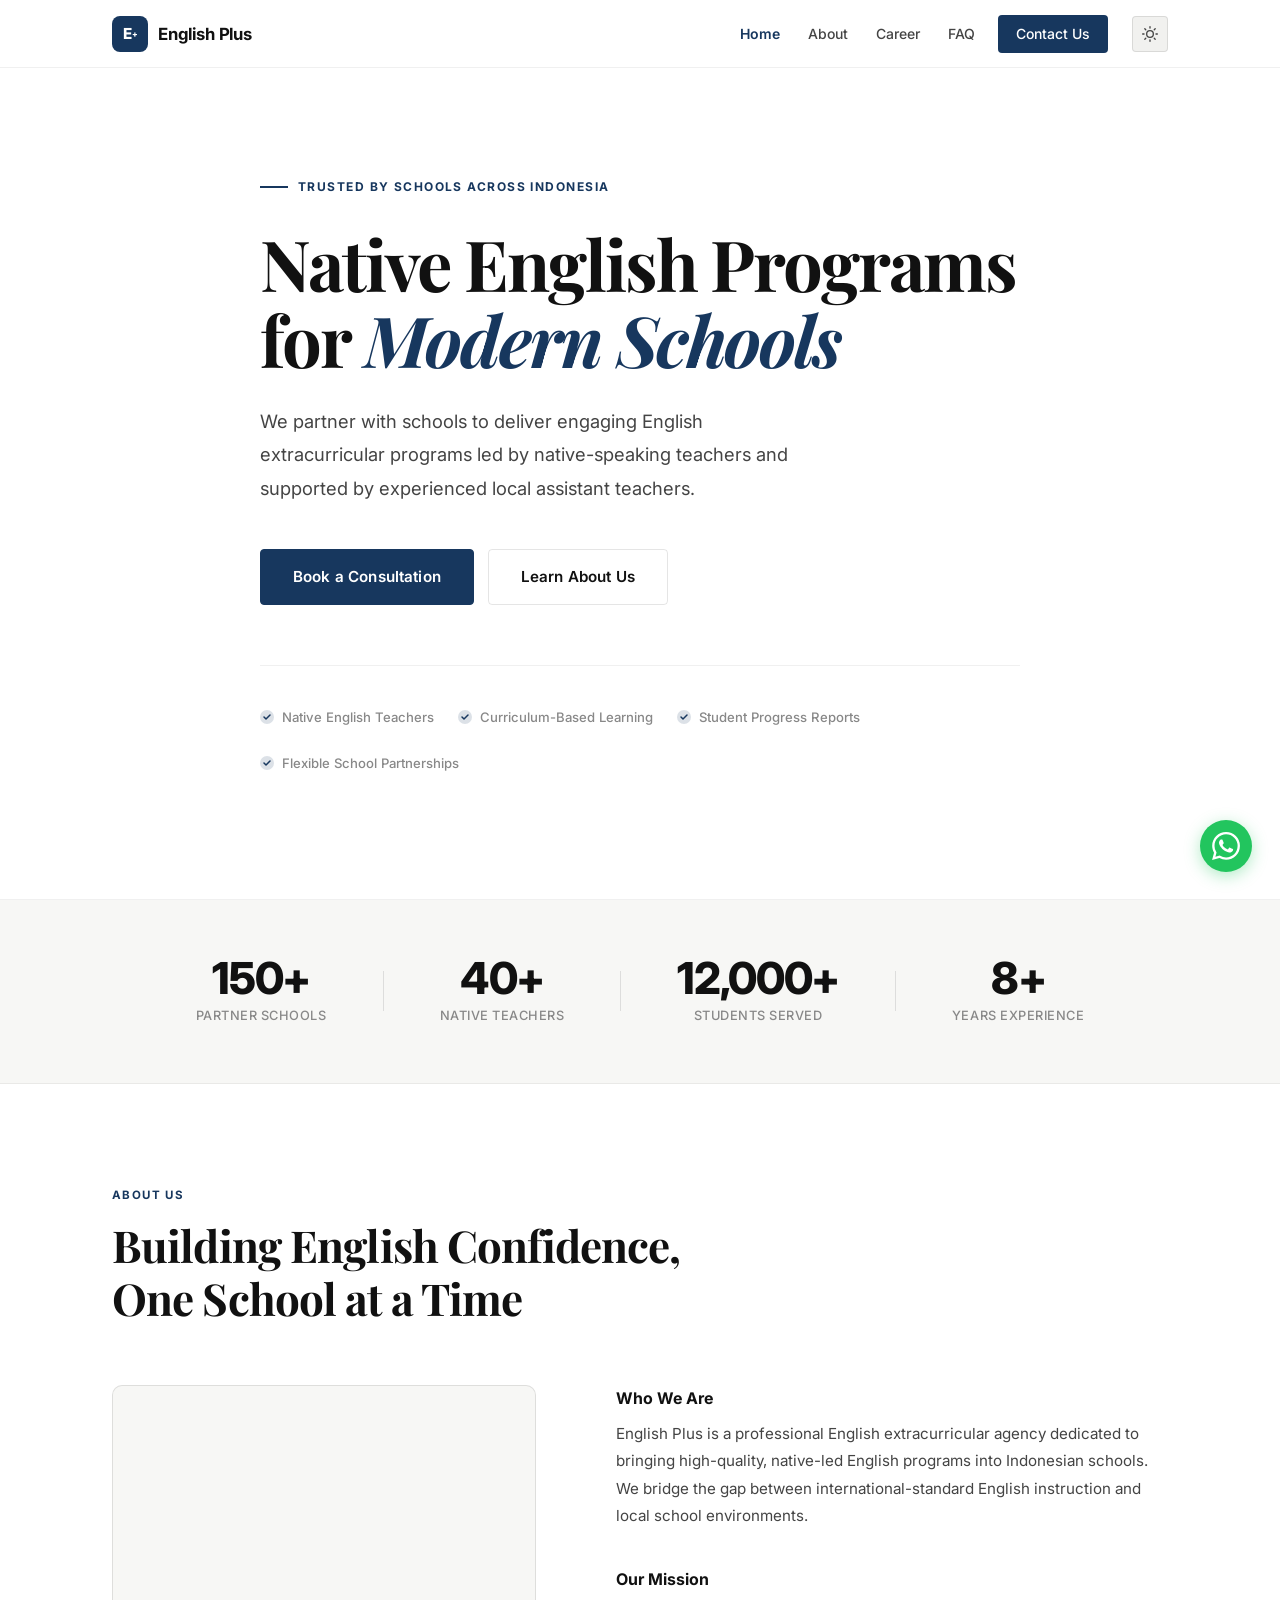
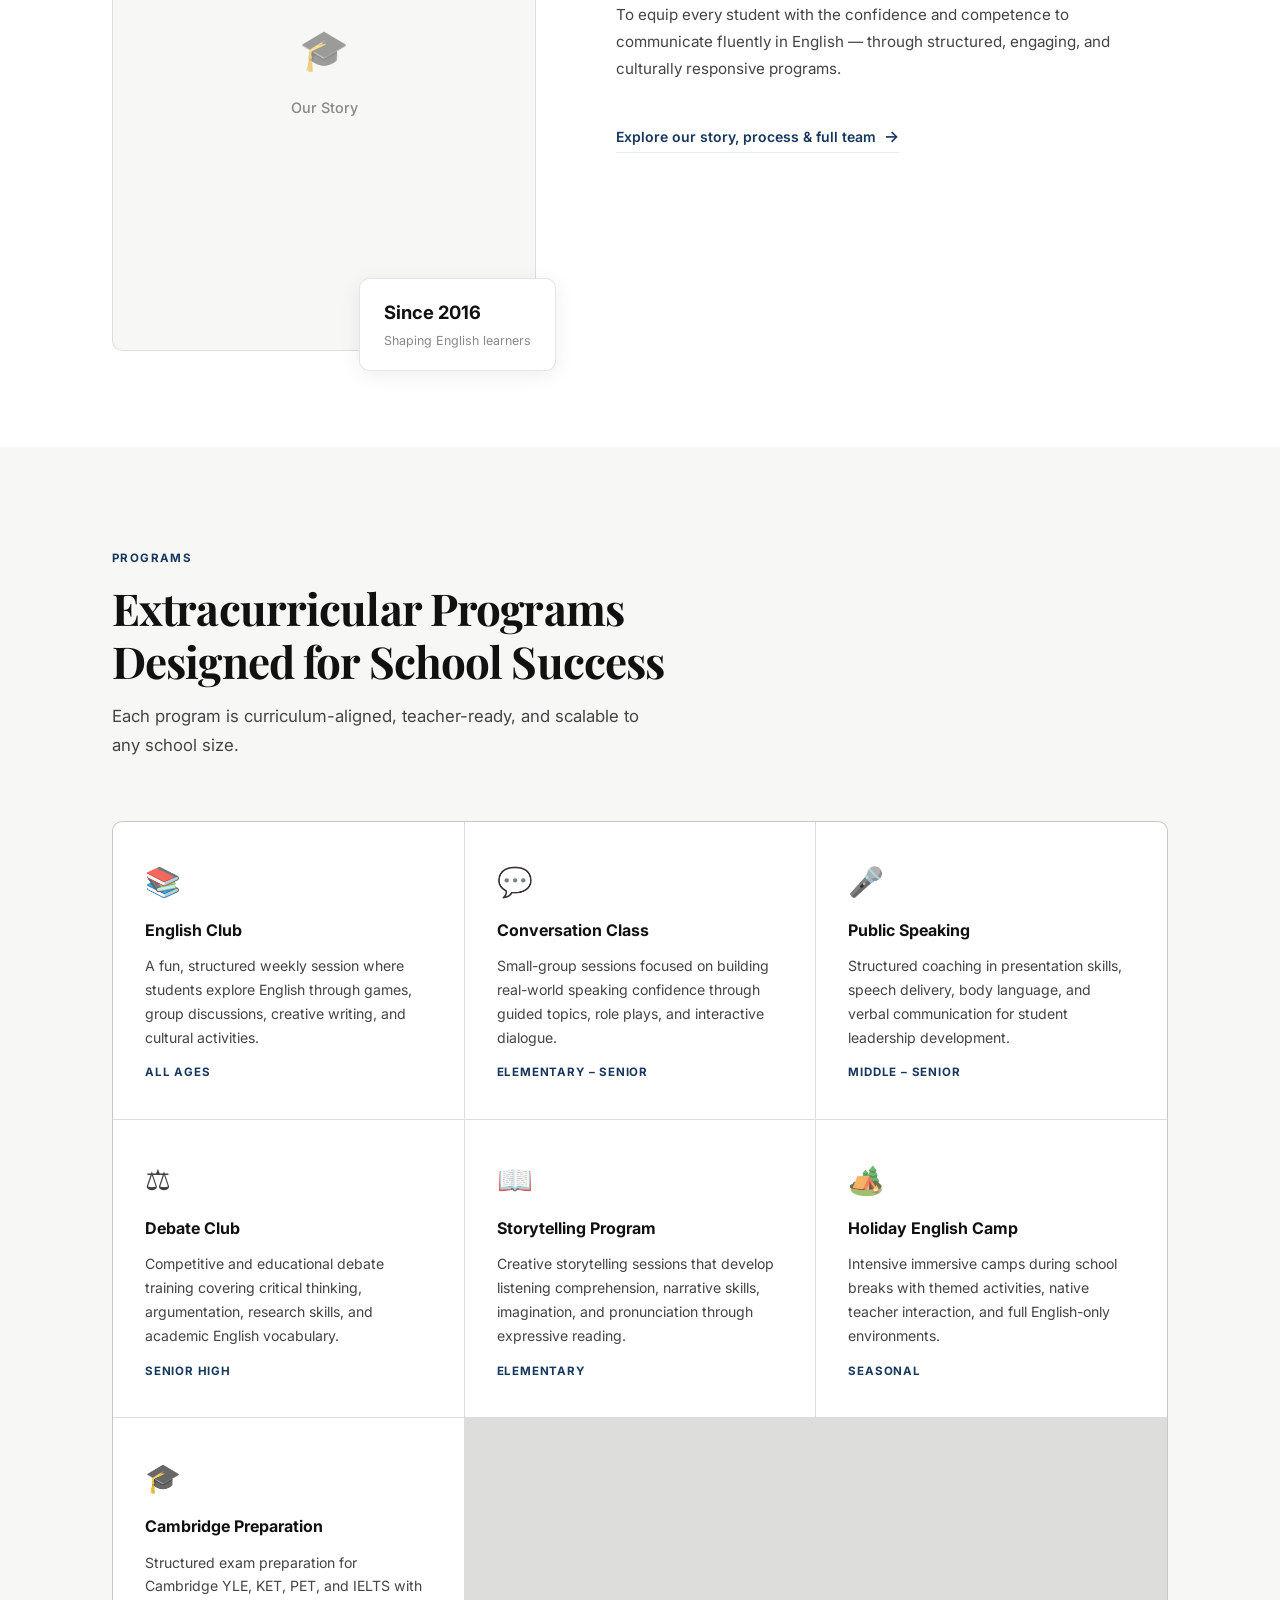
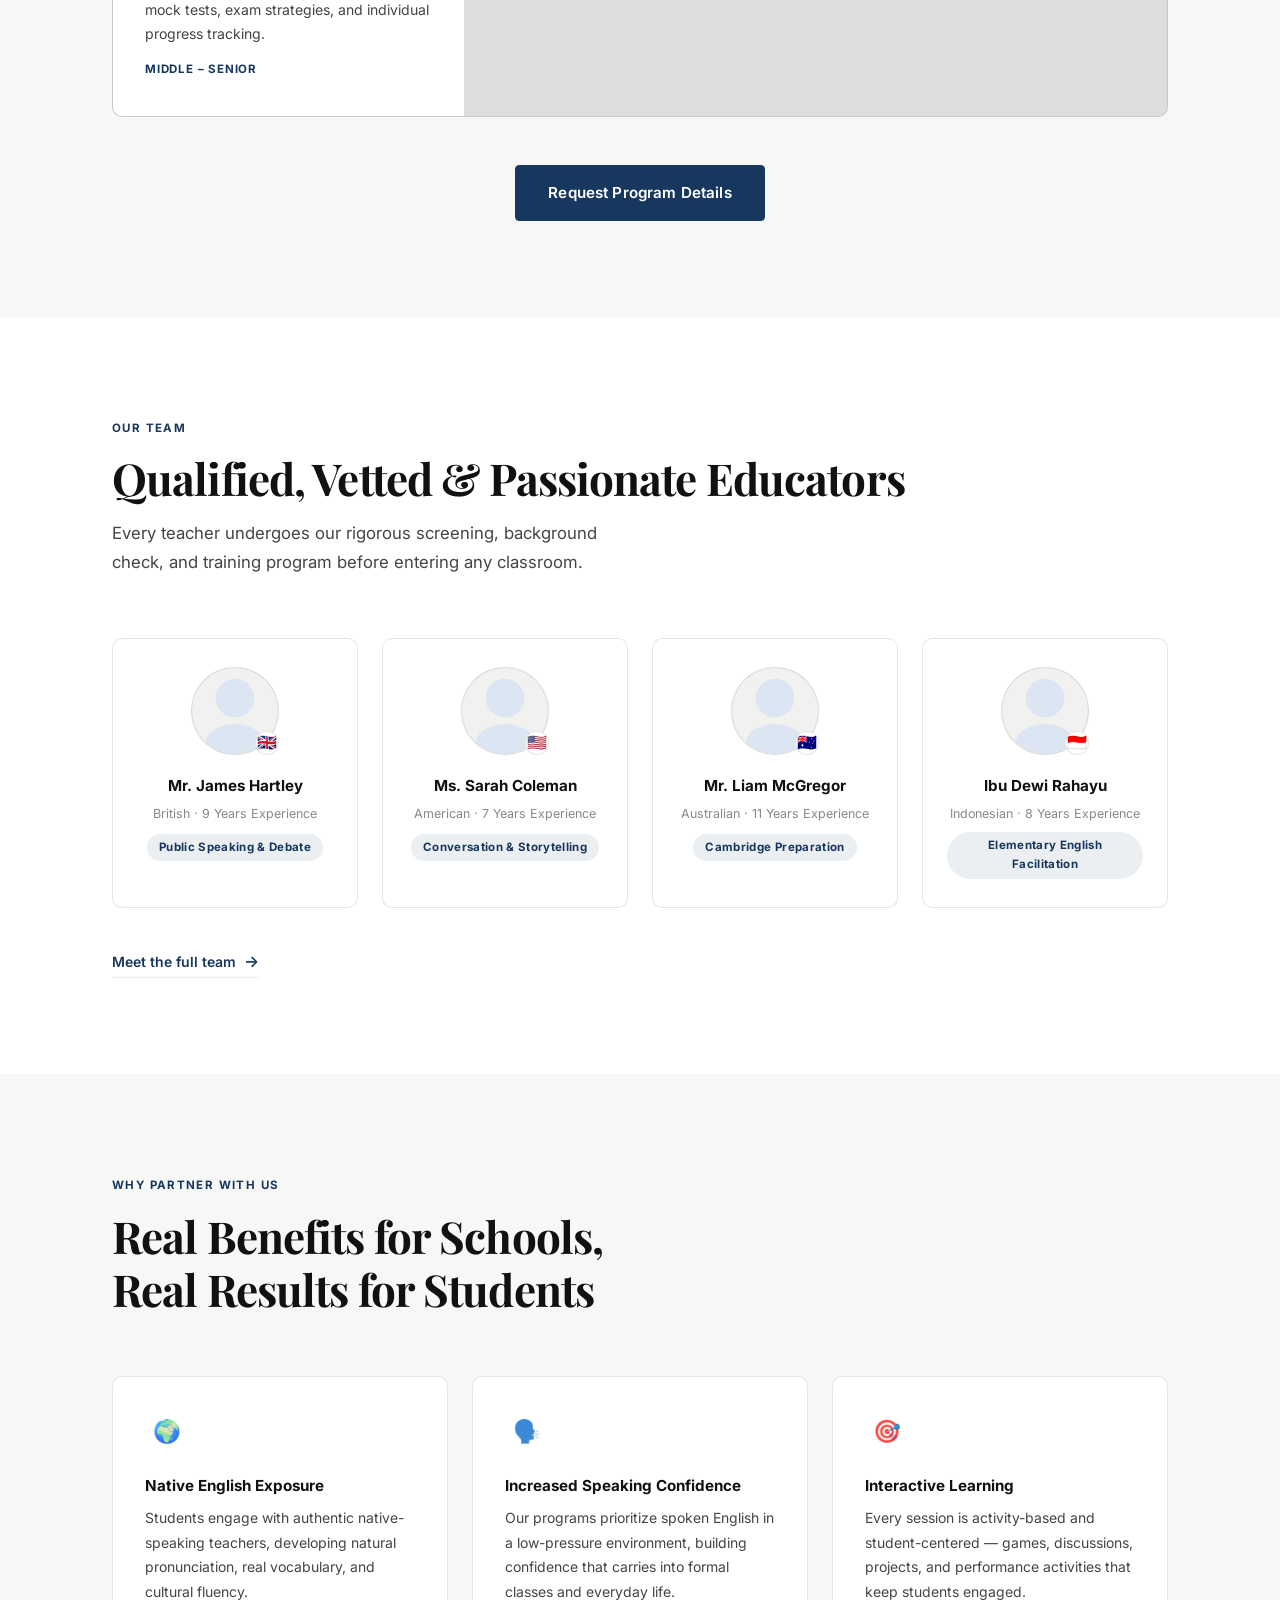
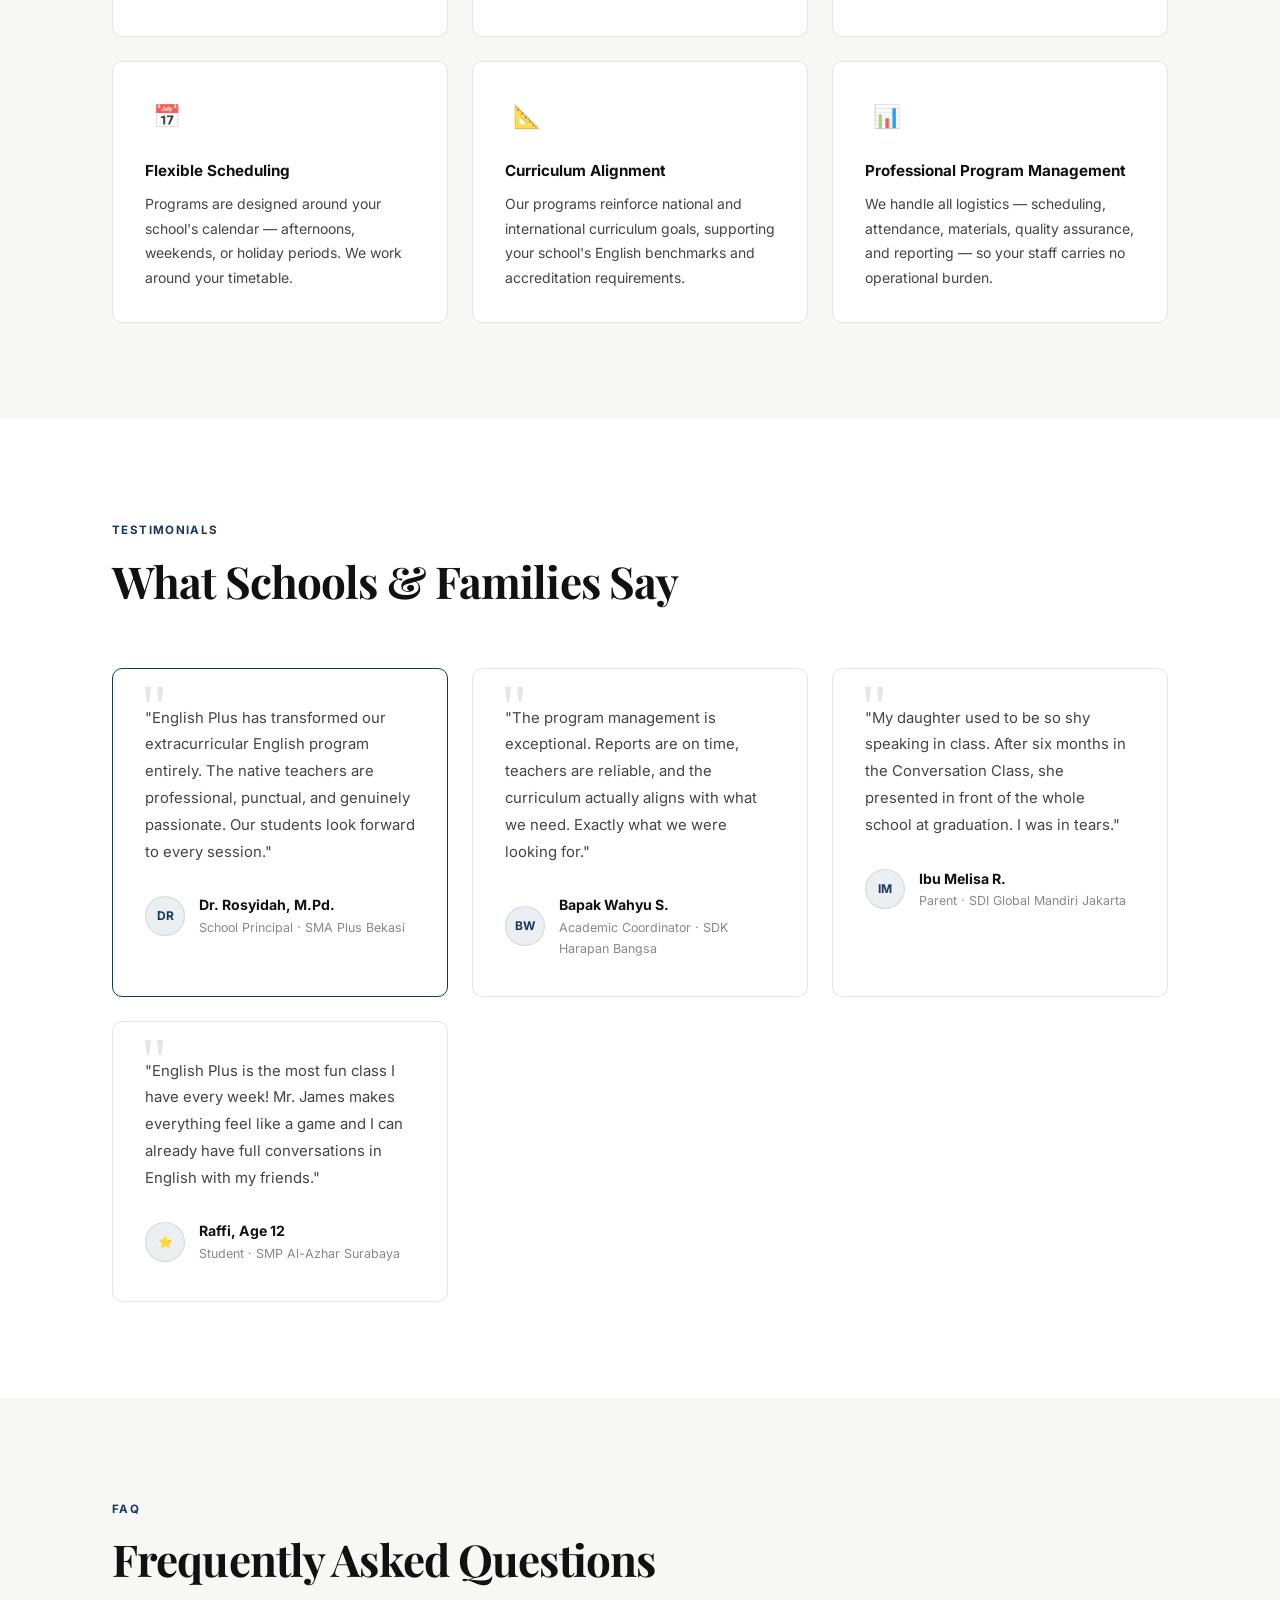
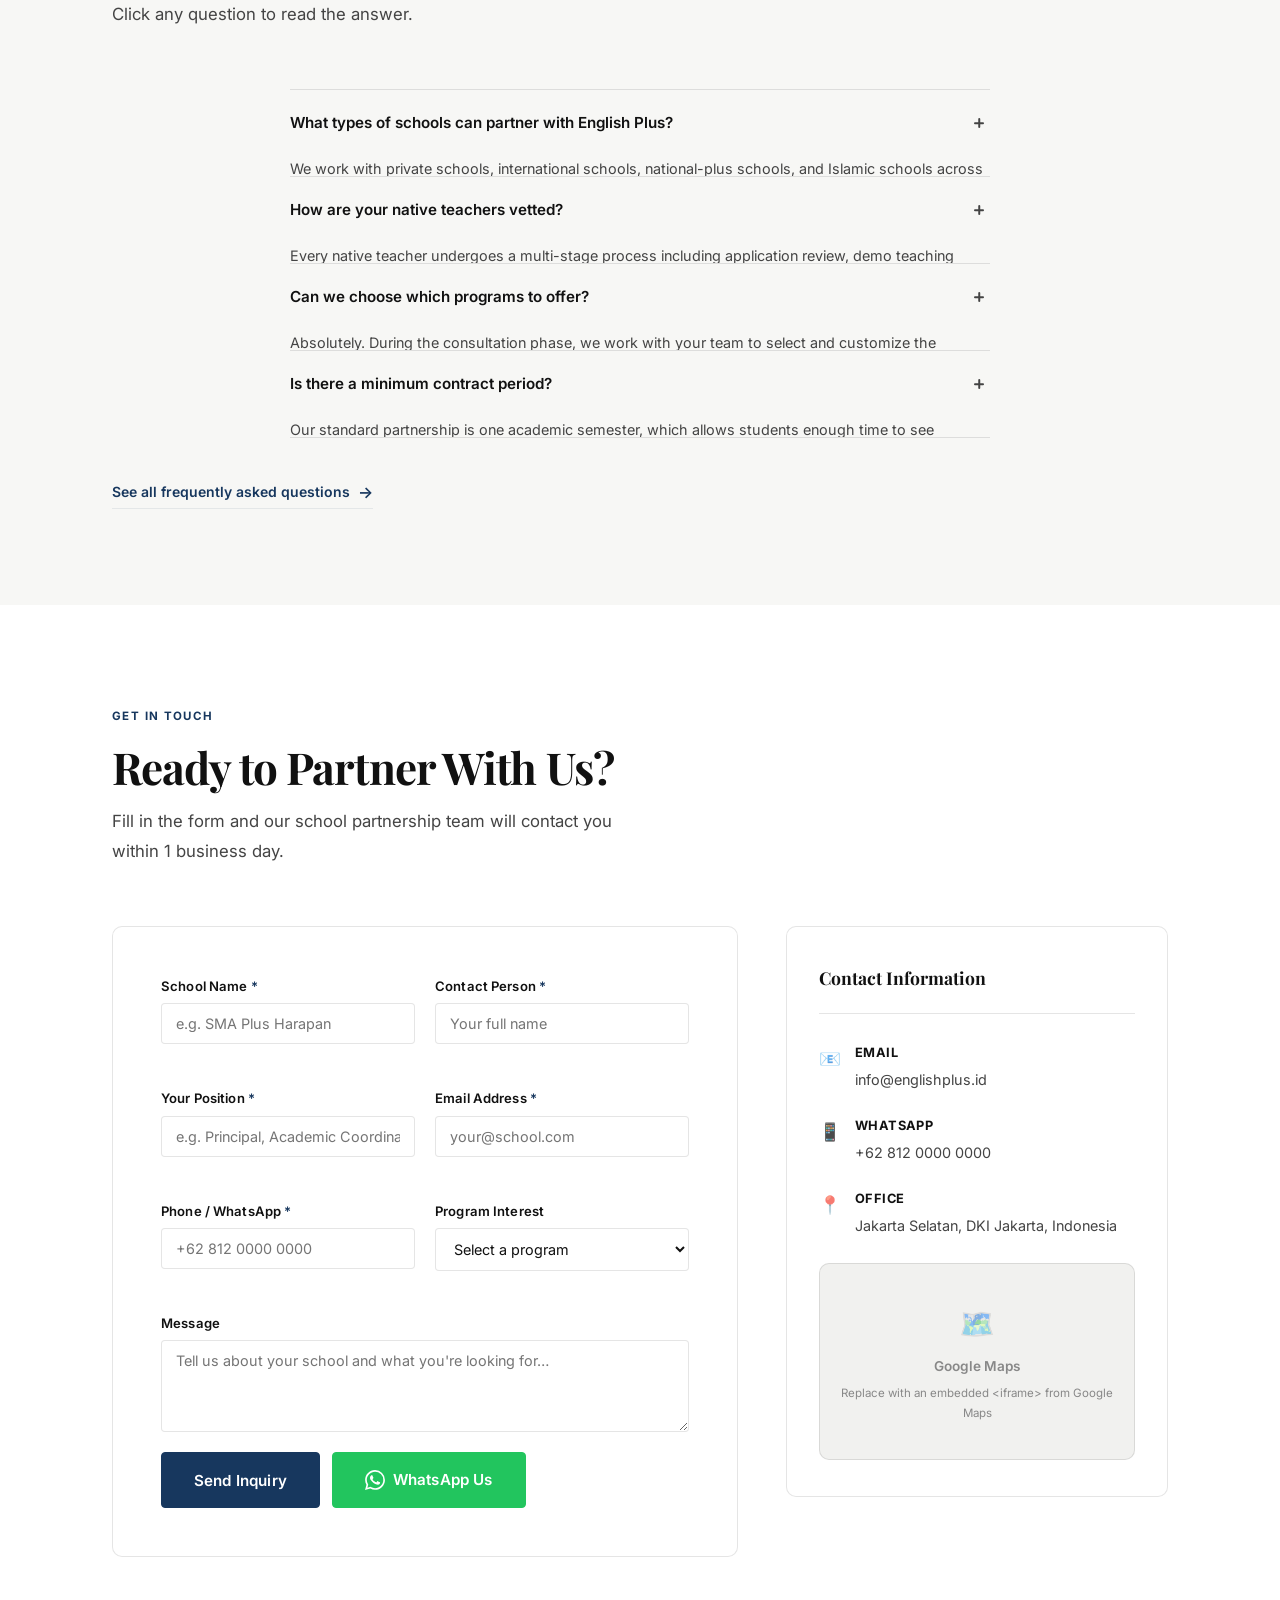
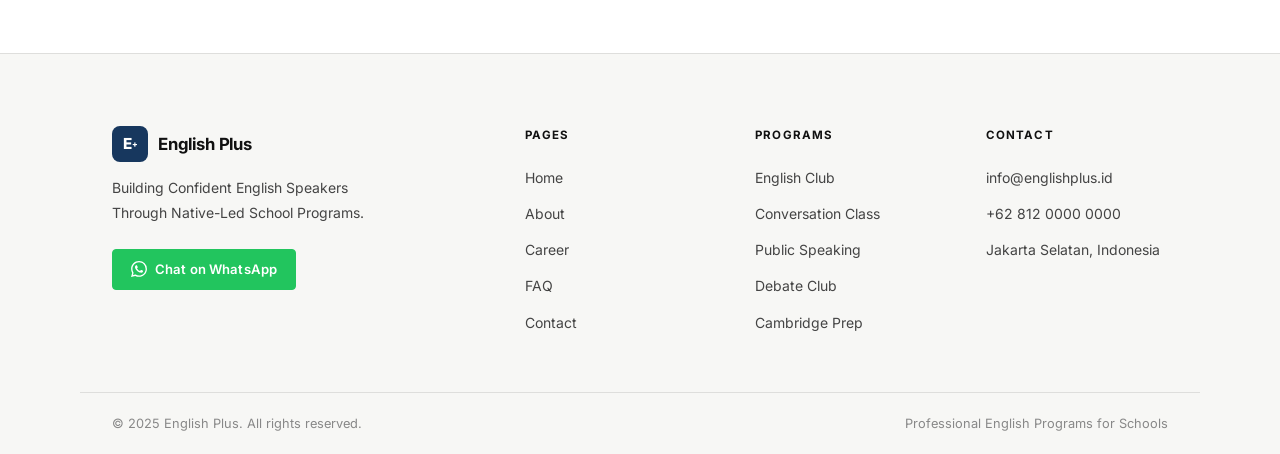
==== index.html @ 65476a62 "update website" ====
<!DOCTYPE html>
<html lang="en">
  <head>
    <meta charset="UTF-8" />
    <meta name="viewport" content="width=device-width, initial-scale=1.0, maximum-scale=1" />
    <title>English Plus — Native English Programs for Modern Schools</title>
    <meta name="description" content="English Plus partners with schools to deliver engaging English extracurricular programs led by native-speaking teachers." />
    <link rel="preconnect" href="https://fonts.googleapis.com">
    <link rel="preconnect" href="https://fonts.gstatic.com" crossorigin>
    <link href="https://fonts.googleapis.com/css2?family=Inter:ital,opsz,wght@0,14..32,300;0,14..32,400;0,14..32,500;0,14..32,600;0,14..32,700;0,14..32,800;1,14..32,400&family=Playfair+Display:wght@600;700&display=swap" rel="stylesheet">
    <link rel="stylesheet" href="style.css">
  </head>
  <body>

      <header class="navbar" id="navbar">
        <div class="container navbar__inner">
          <a href="index.html" class="navbar__logo">
            <span class="logo-icon">E<sup>+</sup></span>
            <span class="logo-text">English Plus</span>
          </a>

          <nav class="navbar__links" id="navLinks" aria-label="Main navigation">
            <a href="index.html" class="active-page">Home</a>
            <a href="about.html">About</a>
            <a href="career.html">Career</a>
            <a href="faq.html">FAQ</a>
            <a href="contact.html" class="nav-cta">Contact Us</a>
          </nav>
        <button class="theme-toggle" id="themeToggle" aria-label="Toggle dark mode">
          <svg id="iconSun" xmlns="http://www.w3.org/2000/svg" width="16" height="16" viewBox="0 0 24 24" fill="none" stroke="currentColor" stroke-width="2" stroke-linecap="round" stroke-linejoin="round" aria-hidden="true"><circle cx="12" cy="12" r="5"/><line x1="12" y1="1" x2="12" y2="3"/><line x1="12" y1="21" x2="12" y2="23"/><line x1="4.22" y1="4.22" x2="5.64" y2="5.64"/><line x1="18.36" y1="18.36" x2="19.78" y2="19.78"/><line x1="1" y1="12" x2="3" y2="12"/><line x1="21" y1="12" x2="23" y2="12"/><line x1="4.22" y1="19.78" x2="5.64" y2="18.36"/><line x1="18.36" y1="5.64" x2="19.78" y2="4.22"/></svg>
          <svg id="iconMoon" xmlns="http://www.w3.org/2000/svg" width="16" height="16" viewBox="0 0 24 24" fill="none" stroke="currentColor" stroke-width="2" stroke-linecap="round" stroke-linejoin="round" aria-hidden="true" style="display:none"><path d="M21 12.79A9 9 0 1 1 11.21 3 7 7 0 0 0 21 12.79z"/></svg>
        </button>
        <button class="navbar__hamburger" id="hamburger" aria-label="Toggle menu" aria-expanded="false">
          <span></span><span></span><span></span>
        </button>
      </div>
    </header>

    <main>

      <!-- HERO -->
      <section class="hero" id="home">
        <div class="container hero__content">
          <div class="hero__eyebrow reveal">Trusted by Schools Across Indonesia</div>
          <h1 class="hero__headline reveal">Native English Programs<br>for <em>Modern Schools</em></h1>
          <p class="hero__sub reveal">We partner with schools to deliver engaging English extracurricular programs led by native-speaking teachers and supported by experienced local assistant teachers.</p>
          <div class="hero__ctas reveal">
            <a href="contact.html" class="btn btn-primary btn-lg">Book a Consultation</a>
            <a href="about.html" class="btn btn-outline btn-lg">Learn About Us</a>
          </div>
          <div class="hero__trust reveal">
            <div class="trust-item">
              <svg width="14" height="14" viewBox="0 0 14 14" fill="none" aria-hidden="true"><circle cx="7" cy="7" r="7" fill="currentColor" opacity=".15"/><path d="M4 7l2 2 4-4" stroke="currentColor" stroke-width="1.5" stroke-linecap="round" stroke-linejoin="round"/></svg>
              <span>Native English Teachers</span>
            </div>
            <div class="trust-item">
              <svg width="14" height="14" viewBox="0 0 14 14" fill="none" aria-hidden="true"><circle cx="7" cy="7" r="7" fill="currentColor" opacity=".15"/><path d="M4 7l2 2 4-4" stroke="currentColor" stroke-width="1.5" stroke-linecap="round" stroke-linejoin="round"/></svg>
              <span>Curriculum-Based Learning</span>
            </div>
            <div class="trust-item">
              <svg width="14" height="14" viewBox="0 0 14 14" fill="none" aria-hidden="true"><circle cx="7" cy="7" r="7" fill="currentColor" opacity=".15"/><path d="M4 7l2 2 4-4" stroke="currentColor" stroke-width="1.5" stroke-linecap="round" stroke-linejoin="round"/></svg>
              <span>Student Progress Reports</span>
            </div>
            <div class="trust-item">
              <svg width="14" height="14" viewBox="0 0 14 14" fill="none" aria-hidden="true"><circle cx="7" cy="7" r="7" fill="currentColor" opacity=".15"/><path d="M4 7l2 2 4-4" stroke="currentColor" stroke-width="1.5" stroke-linecap="round" stroke-linejoin="round"/></svg>
              <span>Flexible School Partnerships</span>
            </div>
          </div>
        </div>
      </section>

      <!-- STATS -->
      <section class="stats-strip" aria-label="Key statistics">
        <div class="container stats-strip__inner">
          <div class="stat-item reveal"><strong>150+</strong><span>Partner Schools</span></div>
          <div class="stat-divider" aria-hidden="true"></div>
          <div class="stat-item reveal"><strong>40+</strong><span>Native Teachers</span></div>
          <div class="stat-divider" aria-hidden="true"></div>
          <div class="stat-item reveal"><strong>12,000+</strong><span>Students Served</span></div>
          <div class="stat-divider" aria-hidden="true"></div>
          <div class="stat-item reveal"><strong>8+</strong><span>Years Experience</span></div>
        </div>
      </section>

      <!-- ABOUT US — Preview -->
      <section class="section about" id="about">
        <div class="container">
          <div class="section-header reveal">
            <div class="section-tag">About Us</div>
            <h2>Building English Confidence,<br>One School at a Time</h2>
          </div>
          <div class="about__grid">
            <div class="about__visual reveal">
              <div class="about-img-card">
                <div class="about-img-placeholder">
                  <div class="img-icon">🎓</div>
                  <span>Our Story</span>
                </div>
                <div class="about-accent-card">
                  <strong>Since 2016</strong>
                  <span>Shaping English learners</span>
                </div>
              </div>
            </div>
            <div class="about__text">
              <div class="about-block reveal">
                <h3>Who We Are</h3>
                <p>English Plus is a professional English extracurricular agency dedicated to bringing high-quality, native-led English programs into Indonesian schools. We bridge the gap between international-standard English instruction and local school environments.</p>
              </div>
              <div class="about-block reveal">
                <h3>Our Mission</h3>
                <p>To equip every student with the confidence and competence to communicate fluently in English — through structured, engaging, and culturally responsive programs.</p>
              </div>
              <div class="section-more reveal">
                <a href="about.html" class="section-link">Explore our story, process &amp; full team <span aria-hidden="true">→</span></a>
              </div>
            </div>
          </div>
        </div>
      </section>

      <!-- PROGRAMS -->
      <section class="section programs bg-subtle" id="programs">
        <div class="container">
          <div class="section-header reveal">
            <div class="section-tag">Programs</div>
            <h2>Extracurricular Programs<br>Designed for School Success</h2>
            <p>Each program is curriculum-aligned, teacher-ready, and scalable to any school size.</p>
          </div>
          <div class="programs__grid">
            <div class="program-card reveal">
              <div class="program-card__icon" aria-hidden="true">📚</div>
              <h3>English Club</h3>
              <p>A fun, structured weekly session where students explore English through games, group discussions, creative writing, and cultural activities.</p>
              <div class="program-card__tag">All Ages</div>
            </div>
            <div class="program-card reveal">
              <div class="program-card__icon" aria-hidden="true">💬</div>
              <h3>Conversation Class</h3>
              <p>Small-group sessions focused on building real-world speaking confidence through guided topics, role plays, and interactive dialogue.</p>
              <div class="program-card__tag">Elementary – Senior</div>
            </div>
            <div class="program-card reveal">
              <div class="program-card__icon" aria-hidden="true">🎤</div>
              <h3>Public Speaking</h3>
              <p>Structured coaching in presentation skills, speech delivery, body language, and verbal communication for student leadership development.</p>
              <div class="program-card__tag">Middle – Senior</div>
            </div>
            <div class="program-card reveal">
              <div class="program-card__icon" aria-hidden="true">⚖️</div>
              <h3>Debate Club</h3>
              <p>Competitive and educational debate training covering critical thinking, argumentation, research skills, and academic English vocabulary.</p>
              <div class="program-card__tag">Senior High</div>
            </div>
            <div class="program-card reveal">
              <div class="program-card__icon" aria-hidden="true">📖</div>
              <h3>Storytelling Program</h3>
              <p>Creative storytelling sessions that develop listening comprehension, narrative skills, imagination, and pronunciation through expressive reading.</p>
              <div class="program-card__tag">Elementary</div>
            </div>
            <div class="program-card reveal">
              <div class="program-card__icon" aria-hidden="true">🏕️</div>
              <h3>Holiday English Camp</h3>
              <p>Intensive immersive camps during school breaks with themed activities, native teacher interaction, and full English-only environments.</p>
              <div class="program-card__tag">Seasonal</div>
            </div>
            <div class="program-card reveal">
              <div class="program-card__icon" aria-hidden="true">🎓</div>
              <h3>Cambridge Preparation</h3>
              <p>Structured exam preparation for Cambridge YLE, KET, PET, and IELTS with mock tests, exam strategies, and individual progress tracking.</p>
              <div class="program-card__tag">Middle – Senior</div>
            </div>
          </div>
          <div class="programs__cta reveal">
            <a href="contact.html" class="btn btn-primary btn-lg">Request Program Details</a>
          </div>
        </div>
      </section>

      <!-- OUR TEAM — Preview -->
      <section class="section teachers" id="teachers">
        <div class="container">
          <div class="section-header reveal">
            <div class="section-tag">Our Team</div>
            <h2>Qualified, Vetted &amp; Passionate Educators</h2>
            <p>Every teacher undergoes our rigorous screening, background check, and training program before entering any classroom.</p>
          </div>
          <div class="teachers__grid">
            <div class="teacher-card reveal">
              <div class="teacher-photo">
                <div class="teacher-photo-placeholder">
                  <svg viewBox="0 0 80 80" fill="none" xmlns="http://www.w3.org/2000/svg" aria-hidden="true"><circle cx="40" cy="28" r="18" fill="#dce6f2"/><ellipse cx="40" cy="72" rx="28" ry="20" fill="#dce6f2"/></svg>
                </div>
                <div class="teacher-flag" aria-label="British">🇬🇧</div>
              </div>
              <div class="teacher-info">
                <h4>Mr. James Hartley</h4>
                <span class="teacher-nationality">British &middot; 9 Years Experience</span>
                <span class="teacher-spec">Public Speaking &amp; Debate</span>
              </div>
            </div>
            <div class="teacher-card reveal">
              <div class="teacher-photo">
                <div class="teacher-photo-placeholder">
                  <svg viewBox="0 0 80 80" fill="none" xmlns="http://www.w3.org/2000/svg" aria-hidden="true"><circle cx="40" cy="28" r="18" fill="#dce6f2"/><ellipse cx="40" cy="72" rx="28" ry="20" fill="#dce6f2"/></svg>
                </div>
                <div class="teacher-flag" aria-label="American">🇺🇸</div>
              </div>
              <div class="teacher-info">
                <h4>Ms. Sarah Coleman</h4>
                <span class="teacher-nationality">American &middot; 7 Years Experience</span>
                <span class="teacher-spec">Conversation &amp; Storytelling</span>
              </div>
            </div>
            <div class="teacher-card reveal">
              <div class="teacher-photo">
                <div class="teacher-photo-placeholder">
                  <svg viewBox="0 0 80 80" fill="none" xmlns="http://www.w3.org/2000/svg" aria-hidden="true"><circle cx="40" cy="28" r="18" fill="#dce6f2"/><ellipse cx="40" cy="72" rx="28" ry="20" fill="#dce6f2"/></svg>
                </div>
                <div class="teacher-flag" aria-label="Australian">🇦🇺</div>
              </div>
              <div class="teacher-info">
                <h4>Mr. Liam McGregor</h4>
                <span class="teacher-nationality">Australian &middot; 11 Years Experience</span>
                <span class="teacher-spec">Cambridge Preparation</span>
              </div>
            </div>
            <div class="teacher-card reveal">
              <div class="teacher-photo">
                <div class="teacher-photo-placeholder local">
                  <svg viewBox="0 0 80 80" fill="none" xmlns="http://www.w3.org/2000/svg" aria-hidden="true"><circle cx="40" cy="28" r="18" fill="#dce6f2"/><ellipse cx="40" cy="72" rx="28" ry="20" fill="#dce6f2"/></svg>
                </div>
                <div class="teacher-flag" aria-label="Indonesian">🇮🇩</div>
              </div>
              <div class="teacher-info">
                <h4>Ibu Dewi Rahayu</h4>
                <span class="teacher-nationality">Indonesian &middot; 8 Years Experience</span>
                <span class="teacher-spec">Elementary English Facilitation</span>
              </div>
            </div>
          </div>
          <div class="section-more reveal">
            <a href="about.html#teachers" class="section-link">Meet the full team <span aria-hidden="true">→</span></a>
          </div>
        </div>
      </section>

      <!-- WHY PARTNER WITH US -->
      <section class="section benefits bg-subtle" id="benefits">
        <div class="container">
          <div class="section-header reveal">
            <div class="section-tag">Why Partner With Us</div>
            <h2>Real Benefits for Schools,<br>Real Results for Students</h2>
          </div>
          <div class="benefits__grid">
            <div class="benefit-card reveal">
              <div class="benefit-card__icon" aria-hidden="true">🌍</div>
              <h3>Native English Exposure</h3>
              <p>Students engage with authentic native-speaking teachers, developing natural pronunciation, real vocabulary, and cultural fluency.</p>
            </div>
            <div class="benefit-card reveal">
              <div class="benefit-card__icon" aria-hidden="true">🗣️</div>
              <h3>Increased Speaking Confidence</h3>
              <p>Our programs prioritize spoken English in a low-pressure environment, building confidence that carries into formal classes and everyday life.</p>
            </div>
            <div class="benefit-card reveal">
              <div class="benefit-card__icon" aria-hidden="true">🎯</div>
              <h3>Interactive Learning</h3>
              <p>Every session is activity-based and student-centered — games, discussions, projects, and performance activities that keep students engaged.</p>
            </div>
            <div class="benefit-card reveal">
              <div class="benefit-card__icon" aria-hidden="true">📅</div>
              <h3>Flexible Scheduling</h3>
              <p>Programs are designed around your school's calendar — afternoons, weekends, or holiday periods. We work around your timetable.</p>
            </div>
            <div class="benefit-card reveal">
              <div class="benefit-card__icon" aria-hidden="true">📐</div>
              <h3>Curriculum Alignment</h3>
              <p>Our programs reinforce national and international curriculum goals, supporting your school's English benchmarks and accreditation requirements.</p>
            </div>
            <div class="benefit-card reveal">
              <div class="benefit-card__icon" aria-hidden="true">📊</div>
              <h3>Professional Program Management</h3>
              <p>We handle all logistics — scheduling, attendance, materials, quality assurance, and reporting — so your staff carries no operational burden.</p>
            </div>
          </div>
        </div>
      </section>

      <!-- TESTIMONIALS -->
      <section class="section testimonials" id="testimonials">
        <div class="container">
          <div class="section-header reveal">
            <div class="section-tag">Testimonials</div>
            <h2>What Schools &amp; Families Say</h2>
          </div>
          <div class="testimonials__grid">
            <div class="testimonial-card reveal featured">
              <div class="quote-mark" aria-hidden="true">"</div>
              <p>"English Plus has transformed our extracurricular English program entirely. The native teachers are professional, punctual, and genuinely passionate. Our students look forward to every session."</p>
              <div class="testimonial-author">
                <div class="author-avatar" aria-hidden="true">DR</div>
                <div>
                  <strong>Dr. Rosyidah, M.Pd.</strong>
                  <span>School Principal &middot; SMA Plus Bekasi</span>
                </div>
              </div>
            </div>
            <div class="testimonial-card reveal">
              <div class="quote-mark" aria-hidden="true">"</div>
              <p>"The program management is exceptional. Reports are on time, teachers are reliable, and the curriculum actually aligns with what we need. Exactly what we were looking for."</p>
              <div class="testimonial-author">
                <div class="author-avatar" aria-hidden="true">BW</div>
                <div>
                  <strong>Bapak Wahyu S.</strong>
                  <span>Academic Coordinator &middot; SDK Harapan Bangsa</span>
                </div>
              </div>
            </div>
            <div class="testimonial-card reveal">
              <div class="quote-mark" aria-hidden="true">"</div>
              <p>"My daughter used to be so shy speaking in class. After six months in the Conversation Class, she presented in front of the whole school at graduation. I was in tears."</p>
              <div class="testimonial-author">
                <div class="author-avatar" aria-hidden="true">IM</div>
                <div>
                  <strong>Ibu Melisa R.</strong>
                  <span>Parent &middot; SDI Global Mandiri Jakarta</span>
                </div>
              </div>
            </div>
            <div class="testimonial-card reveal">
              <div class="quote-mark" aria-hidden="true">"</div>
              <p>"English Plus is the most fun class I have every week! Mr. James makes everything feel like a game and I can already have full conversations in English with my friends."</p>
              <div class="testimonial-author">
                <div class="author-avatar" aria-hidden="true">⭐</div>
                <div>
                  <strong>Raffi, Age 12</strong>
                  <span>Student &middot; SMP Al-Azhar Surabaya</span>
                </div>
              </div>
            </div>
          </div>
        </div>
      </section>

      <!-- FAQ PREVIEW -->
      <section class="section faq bg-subtle" id="faq">
        <div class="container">
          <div class="section-header reveal">
            <div class="section-tag">FAQ</div>
            <h2>Frequently Asked Questions</h2>
            <p>Click any question to read the answer.</p>
          </div>
          <div class="faq__list reveal">
            <div class="faq-item">
              <button class="faq-question" aria-expanded="false">
                <span>What types of schools can partner with English Plus?</span>
                <div class="faq-icon" aria-hidden="true"></div>
              </button>
              <div class="faq-answer" role="region">
                <p>We work with private schools, international schools, national-plus schools, and Islamic schools across Indonesia. Our programs are adaptable to any school structure and student demographic, from SD through SMA.</p>
              </div>
            </div>
            <div class="faq-item">
              <button class="faq-question" aria-expanded="false">
                <span>How are your native teachers vetted?</span>
                <div class="faq-icon" aria-hidden="true"></div>
              </button>
              <div class="faq-answer" role="region">
                <p>Every native teacher undergoes a multi-stage process including application review, demo teaching evaluation, background checks, visa and permit verification, and a comprehensive onboarding training. We also conduct ongoing classroom observations.</p>
              </div>
            </div>
            <div class="faq-item">
              <button class="faq-question" aria-expanded="false">
                <span>Can we choose which programs to offer?</span>
                <div class="faq-icon" aria-hidden="true"></div>
              </button>
              <div class="faq-answer" role="region">
                <p>Absolutely. During the consultation phase, we work with your team to select and customize the programs that best fit your school's vision, student age groups, and available time slots. There's no one-size-fits-all package.</p>
              </div>
            </div>
            <div class="faq-item">
              <button class="faq-question" aria-expanded="false">
                <span>Is there a minimum contract period?</span>
                <div class="faq-icon" aria-hidden="true"></div>
              </button>
              <div class="faq-answer" role="region">
                <p>Our standard partnership is one academic semester, which allows students enough time to see meaningful progress. We also offer full-year and multi-year partnership arrangements with enhanced reporting and program development benefits.</p>
              </div>
            </div>
          </div>
          <div class="section-more reveal">
            <a href="faq.html" class="section-link">See all frequently asked questions <span aria-hidden="true">→</span></a>
          </div>
        </div>
      </section>

      <!-- CTA / CONTACT -->
      <section class="section contact" id="contact">
        <div class="container">
          <div class="section-header reveal">
            <div class="section-tag">Get in Touch</div>
            <h2>Ready to Partner With Us?</h2>
            <p>Fill in the form and our school partnership team will contact you within 1 business day.</p>
          </div>
          <div class="contact__layout">
            <div class="contact__form-wrap reveal">
              <form id="contactForm" novalidate>
                <div class="form-row">
                  <div class="form-group">
                    <label for="schoolName">School Name <span class="required">*</span></label>
                    <input type="text" id="schoolName" name="schoolName" placeholder="e.g. SMA Plus Harapan" required />
                    <span class="field-error" aria-live="polite"></span>
                  </div>
                  <div class="form-group">
                    <label for="contactPerson">Contact Person <span class="required">*</span></label>
                    <input type="text" id="contactPerson" name="contactPerson" placeholder="Your full name" required />
                    <span class="field-error" aria-live="polite"></span>
                  </div>
                </div>
                <div class="form-row">
                  <div class="form-group">
                    <label for="position">Your Position <span class="required">*</span></label>
                    <input type="text" id="position" name="position" placeholder="e.g. Principal, Academic Coordinator" required />
                    <span class="field-error" aria-live="polite"></span>
                  </div>
                  <div class="form-group">
                    <label for="contactEmail">Email Address <span class="required">*</span></label>
                    <input type="email" id="contactEmail" name="contactEmail" placeholder="your@school.com" required />
                    <span class="field-error" aria-live="polite"></span>
                  </div>
                </div>
                <div class="form-row">
                  <div class="form-group">
                    <label for="phone">Phone / WhatsApp <span class="required">*</span></label>
                    <input type="tel" id="phone" name="phone" placeholder="+62 812 0000 0000" required />
                    <span class="field-error" aria-live="polite"></span>
                  </div>
                  <div class="form-group">
                    <label for="programInterest">Program Interest</label>
                    <select id="programInterest" name="programInterest">
                      <option value="">Select a program</option>
                      <option>English Club</option>
                      <option>Conversation Class</option>
                      <option>Public Speaking</option>
                      <option>Debate Club</option>
                      <option>Storytelling Program</option>
                      <option>Holiday English Camp</option>
                      <option>Cambridge Preparation</option>
                      <option>Multiple / Not Sure Yet</option>
                    </select>
                  </div>
                </div>
                <div class="form-group">
                  <label for="message">Message</label>
                  <textarea id="message" name="message" rows="4" placeholder="Tell us about your school and what you're looking for…"></textarea>
                </div>
                <div class="contact-form-actions">
                  <button type="submit" class="btn btn-primary btn-lg">Send Inquiry</button>
                  <a href="https://wa.me/6281200000000" target="_blank" rel="noopener noreferrer" class="btn btn-whatsapp btn-lg">
                    <svg viewBox="0 0 24 24" fill="currentColor" width="20" height="20" aria-hidden="true"><path d="M17.472 14.382c-.297-.149-1.758-.867-2.03-.967-.273-.099-.471-.148-.67.15-.197.297-.767.966-.94 1.164-.173.199-.347.223-.644.075-.297-.15-1.255-.463-2.39-1.475-.883-.788-1.48-1.761-1.653-2.059-.173-.297-.018-.458.13-.606.134-.133.298-.347.446-.52.149-.174.198-.298.298-.497.099-.198.05-.371-.025-.52-.075-.149-.669-1.612-.916-2.207-.242-.579-.487-.5-.669-.51-.173-.008-.371-.01-.57-.01-.198 0-.52.074-.792.372-.272.297-1.04 1.016-1.04 2.479 0 1.462 1.065 2.875 1.213 3.074.149.198 2.096 3.2 5.077 4.487.709.306 1.262.489 1.694.625.712.227 1.36.195 1.871.118.571-.085 1.758-.719 2.006-1.413.248-.694.248-1.289.173-1.413-.074-.124-.272-.198-.57-.347m-5.421 7.403h-.004a9.87 9.87 0 01-5.031-1.378l-.361-.214-3.741.982.998-3.648-.235-.374a9.86 9.86 0 01-1.51-5.26c.001-5.45 4.436-9.884 9.888-9.884 2.64 0 5.122 1.03 6.988 2.898a9.825 9.825 0 012.893 6.994c-.003 5.45-4.437 9.884-9.885 9.884m8.413-18.297A11.815 11.815 0 0012.05 0C5.495 0 .16 5.335.157 11.892c0 2.096.547 4.142 1.588 5.945L.057 24l6.305-1.654a11.882 11.882 0 005.683 1.448h.005c6.554 0 11.89-5.335 11.893-11.893a11.821 11.821 0 00-3.48-8.413z"/></svg>
                    WhatsApp Us
                  </a>
                </div>
                <div class="form-success-msg" id="contactSuccess" aria-live="polite"></div>
              </form>
            </div>
            <div class="contact__info reveal">
              <div class="contact-info-card">
                <h3>Contact Information</h3>
                <div class="contact-info-item">
                  <div class="ci-icon" aria-hidden="true">📧</div>
                  <div><strong>Email</strong><a href="mailto:info@englishplus.id">info@englishplus.id</a></div>
                </div>
                <div class="contact-info-item">
                  <div class="ci-icon" aria-hidden="true">📱</div>
                  <div><strong>WhatsApp</strong><a href="https://wa.me/6281200000000" target="_blank" rel="noopener noreferrer">+62 812 0000 0000</a></div>
                </div>
                <div class="contact-info-item">
                  <div class="ci-icon" aria-hidden="true">📍</div>
                  <div><strong>Office</strong><span>Jakarta Selatan, DKI Jakarta, Indonesia</span></div>
                </div>
                <div class="map-placeholder" role="img" aria-label="Map placeholder">
                  <div class="map-icon" aria-hidden="true">🗺️</div>
                  <span>Google Maps</span>
                  <small>Replace with an embedded &lt;iframe&gt; from Google Maps</small>
                </div>
              </div>
            </div>
          </div>
        </div>
      </section>

    </main>

    <footer class="footer">
      <div class="container footer__inner">
        <div class="footer__brand">
          <a href="index.html" class="navbar__logo">
            <span class="logo-icon">E<sup>+</sup></span>
            <span class="logo-text">English Plus</span>
          </a>
          <p>Building Confident English Speakers Through Native-Led School Programs.</p>
          <a href="https://wa.me/6281200000000" target="_blank" rel="noopener noreferrer" class="btn btn-whatsapp btn-sm">
            <svg viewBox="0 0 24 24" fill="currentColor" width="16" height="16" aria-hidden="true"><path d="M17.472 14.382c-.297-.149-1.758-.867-2.03-.967-.273-.099-.471-.148-.67.15-.197.297-.767.966-.94 1.164-.173.199-.347.223-.644.075-.297-.15-1.255-.463-2.39-1.475-.883-.788-1.48-1.761-1.653-2.059-.173-.297-.018-.458.13-.606.134-.133.298-.347.446-.52.149-.174.198-.298.298-.497.099-.198.05-.371-.025-.52-.075-.149-.669-1.612-.916-2.207-.242-.579-.487-.5-.669-.51-.173-.008-.371-.01-.57-.01-.198 0-.52.074-.792.372-.272.297-1.04 1.016-1.04 2.479 0 1.462 1.065 2.875 1.213 3.074.149.198 2.096 3.2 5.077 4.487.709.306 1.262.489 1.694.625.712.227 1.36.195 1.871.118.571-.085 1.758-.719 2.006-1.413.248-.694.248-1.289.173-1.413-.074-.124-.272-.198-.57-.347m-5.421 7.403h-.004a9.87 9.87 0 01-5.031-1.378l-.361-.214-3.741.982.998-3.648-.235-.374a9.86 9.86 0 01-1.51-5.26c.001-5.45 4.436-9.884 9.888-9.884 2.64 0 5.122 1.03 6.988 2.898a9.825 9.825 0 012.893 6.994c-.003 5.45-4.437 9.884-9.885 9.884m8.413-18.297A11.815 11.815 0 0012.05 0C5.495 0 .16 5.335.157 11.892c0 2.096.547 4.142 1.588 5.945L.057 24l6.305-1.654a11.882 11.882 0 005.683 1.448h.005c6.554 0 11.89-5.335 11.893-11.893a11.821 11.821 0 00-3.48-8.413z"/></svg>
            Chat on WhatsApp
          </a>
        </div>
        <div class="footer__links">
          <h4>Pages</h4>
          <ul>
            <li><a href="index.html">Home</a></li>
            <li><a href="about.html">About</a></li>
            <li><a href="career.html">Career</a></li>
            <li><a href="faq.html">FAQ</a></li>
            <li><a href="contact.html">Contact</a></li>
          </ul>
        </div>
        <div class="footer__links">
          <h4>Programs</h4>
          <ul>
            <li><a href="/#programs">English Club</a></li>
            <li><a href="/#programs">Conversation Class</a></li>
            <li><a href="/#programs">Public Speaking</a></li>
            <li><a href="/#programs">Debate Club</a></li>
            <li><a href="/#programs">Cambridge Prep</a></li>
          </ul>
        </div>
        <div class="footer__links">
          <h4>Contact</h4>
          <ul>
            <li><a href="mailto:info@englishplus.id">info@englishplus.id</a></li>
            <li><a href="https://wa.me/6281200000000">+62 812 0000 0000</a></li>
            <li><span>Jakarta Selatan, Indonesia</span></li>
          </ul>
        </div>
      </div>
      <div class="footer__bottom">
        <div class="container">
          <span>&copy; 2025 English Plus. All rights reserved.</span>
          <span>Professional English Programs for Schools</span>
        </div>
      </div>
    </footer>

    <a href="https://wa.me/6281200000000" target="_blank" rel="noopener noreferrer" class="whatsapp-float" aria-label="Contact us on WhatsApp">
      <svg viewBox="0 0 24 24" fill="currentColor" width="28" height="28" aria-hidden="true"><path d="M17.472 14.382c-.297-.149-1.758-.867-2.03-.967-.273-.099-.471-.148-.67.15-.197.297-.767.966-.94 1.164-.173.199-.347.223-.644.075-.297-.15-1.255-.463-2.39-1.475-.883-.788-1.48-1.761-1.653-2.059-.173-.297-.018-.458.13-.606.134-.133.298-.347.446-.52.149-.174.198-.298.298-.497.099-.198.05-.371-.025-.52-.075-.149-.669-1.612-.916-2.207-.242-.579-.487-.5-.669-.51-.173-.008-.371-.01-.57-.01-.198 0-.52.074-.792.372-.272.297-1.04 1.016-1.04 2.479 0 1.462 1.065 2.875 1.213 3.074.149.198 2.096 3.2 5.077 4.487.709.306 1.262.489 1.694.625.712.227 1.36.195 1.871.118.571-.085 1.758-.719 2.006-1.413.248-.694.248-1.289.173-1.413-.074-.124-.272-.198-.57-.347m-5.421 7.403h-.004a9.87 9.87 0 01-5.031-1.378l-.361-.214-3.741.982.998-3.648-.235-.374a9.86 9.86 0 01-1.51-5.26c.001-5.45 4.436-9.884 9.888-9.884 2.64 0 5.122 1.03 6.988 2.898a9.825 9.825 0 012.893 6.994c-.003 5.45-4.437 9.884-9.885 9.884m8.413-18.297A11.815 11.815 0 0012.05 0C5.495 0 .16 5.335.157 11.892c0 2.096.547 4.142 1.588 5.945L.057 24l6.305-1.654a11.882 11.882 0 005.683 1.448h.005c6.554 0 11.89-5.335 11.893-11.893a11.821 11.821 0 00-3.48-8.413z"/></svg>
    </a>

    <script src="script.js"></script>
  </body>
</html>
---- style.css ----
/* ============================================================
   ENGLISH PLUS — Redesigned Stylesheet
   Philosophy: Clean, editorial, generous whitespace.
   One brand color, strong typography, nothing decorative
   that doesn't earn its place.
   ============================================================ */

/* --- RESET & BASE ------------------------------------------ */
*, *::before, *::after { box-sizing: border-box; margin: 0; padding: 0; }
html { scroll-behavior: smooth; font-size: 16px; }
body {
  font-family: 'Inter', system-ui, -apple-system, sans-serif;
  background: var(--bg);
  color: var(--text);
  line-height: 1.7;
  -webkit-font-smoothing: antialiased;
  transition: background 0.3s ease, color 0.3s ease;
}
img { max-width: 100%; height: auto; display: block; }
a { text-decoration: none; color: inherit; }
ul { list-style: none; }
button { cursor: pointer; font-family: inherit; border: none; background: none; }
input, textarea, select { font-family: inherit; font-size: 1rem; }

/* --- LIGHT MODE TOKENS ------------------------------------- */
:root {
  --brand:      #17375E;
  --brand-mid:  #1e4a7a;
  --brand-lt:   rgba(23,55,94,.08);
  --accent:     #17375E;

  --bg:         #ffffff;
  --bg-subtle:  #F7F7F5;
  --bg-card:    #ffffff;
  --bg-inset:   #F1F1EF;

  --text:       #111111;
  --text-2:     #444444;
  --text-3:     #888888;

  --line:       rgba(0,0,0,.10);
  --line-soft:  rgba(0,0,0,.06);

  --shadow-xs:  0 1px 3px rgba(0,0,0,.05);
  --shadow-sm:  0 2px 8px rgba(0,0,0,.06);
  --shadow:     0 4px 20px rgba(0,0,0,.07);
  --shadow-md:  0 8px 32px rgba(0,0,0,.09);

  --radius-sm:  4px;
  --radius:     10px;
  --radius-lg:  16px;
  --t:          0.22s ease;
  --nav-h:      68px;
}

/* --- DARK MODE TOKENS -------------------------------------- */
[data-theme="dark"] {
  --brand:      #5B9BD5;
  --brand-mid:  #4a8ac4;
  --brand-lt:   rgba(91,155,213,.12);
  --accent:     #5B9BD5;

  --bg:         #0E0E0E;
  --bg-subtle:  #161616;
  --bg-card:    #1A1A1A;
  --bg-inset:   #222222;

  --text:       #F0F0F0;
  --text-2:     #AAAAAA;
  --text-3:     #666666;

  --line:       rgba(255,255,255,.10);
  --line-soft:  rgba(255,255,255,.05);

  --shadow-xs:  0 1px 3px rgba(0,0,0,.25);
  --shadow-sm:  0 2px 8px rgba(0,0,0,.3);
  --shadow:     0 4px 20px rgba(0,0,0,.35);
  --shadow-md:  0 8px 32px rgba(0,0,0,.4);
}

/* --- UTILITY ----------------------------------------------- */
.container { max-width: 1120px; margin: 0 auto; padding: 0 32px; }
.section { padding: 96px 0; }
.bg-subtle { background: var(--bg-subtle); }

.hidden { display: none !important; }

/* --- SCROLL REVEAL ----------------------------------------- */
.reveal {
  opacity: 0;
  transform: translateY(20px);
  transition: opacity 0.55s ease, transform 0.55s ease;
}
.reveal.visible { opacity: 1; transform: translateY(0); }
.reveal:nth-child(2) { transition-delay: .07s; }
.reveal:nth-child(3) { transition-delay: .14s; }
.reveal:nth-child(4) { transition-delay: .21s; }
.reveal:nth-child(5) { transition-delay: .28s; }
.reveal:nth-child(6) { transition-delay: .35s; }
.reveal:nth-child(7) { transition-delay: .42s; }

/* --- SECTION HEADER --------------------------------------- */
.section-header { margin-bottom: 60px; }
.section-header.centered { text-align: center; }
.section-header.centered p { margin: 0 auto; }

.section-header h2 {
  font-family: 'Playfair Display', Georgia, serif;
  font-size: clamp(1.85rem, 3.5vw, 2.75rem);
  font-weight: 700;
  color: var(--text);
  line-height: 1.2;
  margin-bottom: 14px;
  letter-spacing: -.02em;
}
.section-header p {
  max-width: 540px;
  color: var(--text-2);
  font-size: 1.05rem;
  line-height: 1.75;
}
.section-tag {
  display: inline-block;
  font-size: .72rem;
  font-weight: 700;
  letter-spacing: .12em;
  text-transform: uppercase;
  color: var(--brand);
  margin-bottom: 14px;
}

/* --- BUTTONS ---------------------------------------------- */
.btn {
  display: inline-flex;
  align-items: center;
  gap: 8px;
  padding: 11px 24px;
  border-radius: var(--radius-sm);
  font-size: .9rem;
  font-weight: 600;
  transition: all var(--t);
  cursor: pointer;
  white-space: nowrap;
  border: 1.5px solid transparent;
  letter-spacing: .01em;
}
.btn-lg { padding: 14px 32px; font-size: .95rem; }
.btn-sm { padding: 8px 18px; font-size: .82rem; }

.btn-primary {
  background: var(--brand);
  color: #fff;
  border-color: var(--brand);
}
.btn-primary:hover {
  background: var(--brand-mid);
  border-color: var(--brand-mid);
  transform: translateY(-1px);
  box-shadow: 0 4px 16px rgba(23,55,94,.25);
}
[data-theme="dark"] .btn-primary:hover {
  box-shadow: 0 4px 16px rgba(91,155,213,.3);
}

.btn-outline {
  background: transparent;
  color: var(--text);
  border-color: var(--line);
}
.btn-outline:hover {
  border-color: var(--brand);
  color: var(--brand);
  transform: translateY(-1px);
}

.btn-ghost {
  background: transparent;
  color: var(--text-2);
  border-color: transparent;
  padding-left: 0;
}
.btn-ghost:hover { color: var(--brand); }

.btn-whatsapp {
  background: #22c55e;
  color: #fff;
  border-color: #22c55e;
}
.btn-whatsapp:hover {
  background: #16a34a;
  border-color: #16a34a;
  transform: translateY(-1px);
}

/* --- PAGE HEADER (inner pages) ---------------------------- */
.page-header {
  padding: 64px 0 56px;
  border-bottom: 1px solid var(--line-soft);
  background: var(--bg-subtle);
}
.page-header .section-tag { display: block; margin-bottom: 14px; }
.page-header h1 {
  font-family: 'Playfair Display', Georgia, serif;
  font-size: clamp(2rem, 4.5vw, 3.2rem);
  font-weight: 700;
  color: var(--text);
  letter-spacing: -.025em;
  line-height: 1.1;
  margin-bottom: 16px;
}
.page-header h1 em { font-style: italic; color: var(--brand); }
.page-header p { max-width: 520px; color: var(--text-2); font-size: 1rem; line-height: 1.8; }

/* --- SECTION MORE / LINK ---------------------------------- */
.section-more { margin-top: 40px; }
.section-link {
  display: inline-flex;
  align-items: center;
  gap: 8px;
  font-size: .875rem;
  font-weight: 600;
  color: var(--brand);
  border-bottom: 1px solid var(--brand-lt);
  padding-bottom: 2px;
  transition: gap var(--t), border-color var(--t);
}
.section-link:hover { gap: 14px; border-color: var(--brand); }
.section-link span { font-size: 1rem; }

/* --- SECTION STRIP (join our team banner) ----------------- */
.section-strip { padding: 64px 0; }
.section-strip__inner {
  display: flex;
  align-items: center;
  justify-content: space-between;
  gap: 32px;
  flex-wrap: wrap;
}
.section-strip__text { max-width: 560px; }
.section-strip__text .section-tag { display: block; margin-bottom: 10px; }
.section-strip__text h2 {
  font-family: 'Playfair Display', Georgia, serif;
  font-size: clamp(1.5rem, 2.5vw, 1.9rem);
  font-weight: 700;
  color: var(--text);
  letter-spacing: -.02em;
  margin-bottom: 8px;
}
.section-strip__text p { color: var(--text-2); font-size: .95rem; line-height: 1.7; }

/* --- ACTIVE PAGE LINK ------------------------------------- */
.navbar__links a.active-page {
  color: var(--brand);
  font-weight: 600;
}

/* --- NAVBAR ----------------------------------------------- */
.navbar {
  position: sticky;
  top: 0;
  z-index: 999;
  height: var(--nav-h);
  background: var(--bg);
  border-bottom: 1px solid var(--line-soft);
  transition: border-color var(--t), background 0.3s ease, box-shadow var(--t);
}
.navbar.scrolled { box-shadow: 0 1px 16px rgba(0,0,0,.07); }
[data-theme="dark"] .navbar.scrolled { box-shadow: 0 1px 16px rgba(0,0,0,.4); }

.navbar__inner {
  display: flex;
  align-items: center;
  justify-content: space-between;
  height: var(--nav-h);
  gap: 24px;
}
.navbar__logo {
  display: flex;
  align-items: center;
  gap: 10px;
  font-weight: 700;
  color: var(--text);
  flex-shrink: 0;
}
.logo-icon {
  width: 36px;
  height: 36px;
  background: var(--brand);
  color: #fff;
  border-radius: 8px;
  font-size: .95rem;
  font-weight: 800;
  display: flex;
  align-items: center;
  justify-content: center;
  letter-spacing: -.02em;
  flex-shrink: 0;
}
.logo-icon sup { font-size: .55em; vertical-align: super; }
.logo-text { font-size: 1.05rem; font-weight: 700; color: var(--text); letter-spacing: -.01em; }

.navbar__links {
  display: flex;
  align-items: center;
  gap: 2px;
  margin-left: auto;
}
.navbar__links a {
  color: var(--text-2);
  font-size: .875rem;
  font-weight: 500;
  padding: 7px 13px;
  border-radius: var(--radius-sm);
  transition: color var(--t), background var(--t);
}
.navbar__links a:hover { color: var(--text); background: var(--bg-inset); }
.navbar__links a.nav-cta {
  margin-left: 8px;
  background: var(--brand);
  color: #fff !important;
  padding: 7px 18px;
}
.navbar__links a.nav-cta:hover { background: var(--brand-mid); }

/* Dark mode toggle */
.theme-toggle {
  width: 36px;
  height: 36px;
  border-radius: var(--radius-sm);
  background: var(--bg-inset);
  border: 1px solid var(--line);
  color: var(--text-2);
  display: flex;
  align-items: center;
  justify-content: center;
  transition: all var(--t);
  flex-shrink: 0;
  font-size: 1rem;
}
.theme-toggle:hover { background: var(--bg-subtle); color: var(--text); }

.navbar__hamburger {
  display: none;
  flex-direction: column;
  gap: 5px;
  width: 32px;
  padding: 4px;
  cursor: pointer;
}
.navbar__hamburger span {
  display: block;
  height: 1.5px;
  border-radius: 2px;
  background: var(--text);
  transition: all 0.28s ease;
}
.navbar__hamburger.open span:nth-child(1) { transform: translateY(6.5px) rotate(45deg); }
.navbar__hamburger.open span:nth-child(2) { opacity: 0; transform: scaleX(0); }
.navbar__hamburger.open span:nth-child(3) { transform: translateY(-6.5px) rotate(-45deg); }

/* --- HERO ------------------------------------------------- */
.hero {
  min-height: calc(100vh - var(--nav-h));
  display: flex;
  align-items: center;
  background: var(--bg);
  border-bottom: 1px solid var(--line-soft);
}
.hero__content {
  padding: 80px 0 96px;
  max-width: 760px;
}
.hero__eyebrow {
  font-size: .75rem;
  font-weight: 700;
  letter-spacing: .12em;
  text-transform: uppercase;
  color: var(--brand);
  margin-bottom: 28px;
  display: flex;
  align-items: center;
  gap: 10px;
}
.hero__eyebrow::before {
  content: '';
  display: block;
  width: 28px;
  height: 1.5px;
  background: var(--brand);
}
.hero__headline {
  font-family: 'Playfair Display', Georgia, serif;
  font-size: clamp(2.6rem, 6vw, 4.4rem);
  font-weight: 700;
  color: var(--text);
  line-height: 1.08;
  letter-spacing: -.03em;
  margin-bottom: 28px;
}
.hero__headline em { font-style: italic; color: var(--brand); }
.hero__sub {
  font-size: clamp(1rem, 1.8vw, 1.15rem);
  color: var(--text-2);
  max-width: 560px;
  margin-bottom: 44px;
  line-height: 1.8;
}
.hero__ctas {
  display: flex;
  flex-wrap: wrap;
  gap: 14px;
  margin-bottom: 60px;
}
.hero__trust {
  display: flex;
  flex-wrap: wrap;
  gap: 24px;
  padding-top: 40px;
  border-top: 1px solid var(--line-soft);
}
.trust-item {
  display: flex;
  align-items: center;
  gap: 8px;
  color: var(--text-3);
  font-size: .82rem;
  font-weight: 500;
}
.trust-item svg { color: var(--brand); flex-shrink: 0; }

/* --- STATS STRIP ------------------------------------------ */
.stats-strip {
  background: var(--bg-subtle);
  border-bottom: 1px solid var(--line-soft);
  padding: 48px 0;
}
.stats-strip__inner {
  display: flex;
  align-items: center;
  justify-content: center;
  flex-wrap: wrap;
}
.stat-item {
  display: flex;
  flex-direction: column;
  align-items: center;
  padding: 8px 56px;
}
.stat-item strong {
  font-size: clamp(2rem, 3.5vw, 2.75rem);
  font-weight: 800;
  color: var(--text);
  line-height: 1;
  letter-spacing: -.03em;
}
.stat-item span {
  font-size: .8rem;
  color: var(--text-3);
  font-weight: 500;
  margin-top: 5px;
  letter-spacing: .04em;
  text-transform: uppercase;
}
.stat-divider { width: 1px; height: 40px; background: var(--line); flex-shrink: 0; }

/* --- ABOUT ------------------------------------------------ */
.about__grid {
  display: grid;
  grid-template-columns: 1fr 1.3fr;
  gap: 80px;
  align-items: start;
}
.about__visual { position: sticky; top: calc(var(--nav-h) + 24px); }
.about-img-card { position: relative; }
.about-img-placeholder {
  aspect-ratio: 3/4;
  background: var(--bg-subtle);
  border: 1px solid var(--line);
  border-radius: var(--radius);
  display: flex;
  flex-direction: column;
  align-items: center;
  justify-content: center;
  gap: 12px;
  color: var(--text-3);
  font-size: .9rem;
  font-weight: 500;
}
.img-icon { font-size: 2.5rem; opacity: .5; }
.about-accent-card {
  position: absolute;
  bottom: -20px;
  right: -20px;
  background: var(--bg-card);
  border: 1px solid var(--line);
  border-radius: var(--radius);
  padding: 18px 24px;
  box-shadow: var(--shadow);
  display: flex;
  flex-direction: column;
  gap: 2px;
}
.about-accent-card strong { font-size: 1.15rem; font-weight: 700; color: var(--text); }
.about-accent-card span { font-size: .78rem; color: var(--text-3); }

.about-block { margin-bottom: 36px; }
.about-block h3 { font-size: 1rem; font-weight: 700; color: var(--text); margin-bottom: 8px; }
.about-block p { color: var(--text-2); line-height: 1.8; font-size: .95rem; }

.about-pillars { display: flex; flex-direction: column; gap: 16px; margin-top: 12px; }
.pillar {
  display: flex;
  gap: 16px;
  align-items: flex-start;
  padding: 20px;
  border: 1px solid var(--line);
  border-radius: var(--radius);
  background: var(--bg-card);
}
.pillar-icon { font-size: 1.4rem; flex-shrink: 0; margin-top: 1px; opacity: .8; }
.pillar h4 { font-size: .92rem; font-weight: 700; color: var(--text); margin-bottom: 4px; }
.pillar p { font-size: .86rem; color: var(--text-2); line-height: 1.65; }

/* --- PROGRAMS --------------------------------------------- */
.programs__grid {
  display: grid;
  grid-template-columns: repeat(auto-fill, minmax(300px, 1fr));
  gap: 1px;
  background: var(--line);
  border: 1px solid var(--line);
  border-radius: var(--radius);
  overflow: hidden;
  margin-bottom: 48px;
}
.program-card {
  background: var(--bg-card);
  padding: 36px 32px;
  display: flex;
  flex-direction: column;
  gap: 10px;
  transition: background var(--t);
}
.program-card:hover { background: var(--bg-subtle); }
.program-card__icon { font-size: 1.8rem; opacity: .8; }
.program-card h3 { font-size: 1rem; font-weight: 700; color: var(--text); }
.program-card p { color: var(--text-2); font-size: .88rem; line-height: 1.7; flex: 1; }
.program-card__tag {
  font-size: .72rem;
  font-weight: 700;
  letter-spacing: .07em;
  text-transform: uppercase;
  color: var(--brand);
  margin-top: 4px;
}
.programs__cta { text-align: center; }

/* --- TEACHERS --------------------------------------------- */
.teachers__tabs {
  display: flex;
  gap: 0;
  margin-bottom: 40px;
  border: 1px solid var(--line);
  border-radius: var(--radius-sm);
  overflow: hidden;
  align-self: flex-start;
  width: fit-content;
}
.tab-btn {
  padding: 10px 28px;
  font-size: .875rem;
  font-weight: 600;
  color: var(--text-2);
  background: var(--bg-card);
  border: none;
  border-radius: 0;
  transition: all var(--t);
}
.tab-btn + .tab-btn { border-left: 1px solid var(--line); }
.tab-btn.active, .tab-btn:hover {
  background: var(--brand);
  color: #fff;
}

.teachers__grid {
  display: grid;
  grid-template-columns: repeat(auto-fill, minmax(220px, 1fr));
  gap: 24px;
}
.teacher-card {
  background: var(--bg-card);
  border-radius: var(--radius);
  padding: 28px 24px;
  border: 1px solid var(--line);
  text-align: center;
  transition: transform var(--t), box-shadow var(--t);
}
.teacher-card:hover { transform: translateY(-3px); box-shadow: var(--shadow); }
.teacher-photo { position: relative; width: 88px; height: 88px; margin: 0 auto 18px; }
.teacher-photo-placeholder {
  width: 88px; height: 88px;
  border-radius: 50%;
  overflow: hidden;
  background: var(--bg-inset);
  border: 1.5px solid var(--line);
}
.teacher-photo-placeholder svg { width: 100%; height: 100%; }
.teacher-flag {
  position: absolute; bottom: 0; right: 0;
  font-size: 1rem;
  background: var(--bg-card);
  border-radius: 50%;
  width: 24px; height: 24px;
  display: flex; align-items: center; justify-content: center;
  border: 1px solid var(--line);
}
.teacher-info h4 { font-size: .95rem; font-weight: 700; color: var(--text); margin-bottom: 4px; }
.teacher-nationality { display: block; font-size: .78rem; color: var(--text-3); margin-bottom: 8px; }
.teacher-spec {
  display: inline-block;
  background: var(--brand-lt);
  color: var(--brand);
  font-size: .72rem; font-weight: 700;
  padding: 4px 12px;
  border-radius: 100px;
  letter-spacing: .03em;
}

/* --- HOW IT WORKS ----------------------------------------- */
.steps { display: flex; flex-direction: column; max-width: 680px; margin: 0 auto; }
.step {
  display: grid;
  grid-template-columns: 52px 1fr;
  gap: 24px;
  align-items: flex-start;
}
.step__number {
  width: 44px; height: 44px;
  border-radius: 50%;
  border: 1.5px solid var(--line);
  background: var(--bg-card);
  color: var(--brand);
  font-size: .85rem;
  font-weight: 800;
  display: flex; align-items: center; justify-content: center;
  flex-shrink: 0;
  letter-spacing: -.01em;
}
.step__content {
  padding: 0 0 40px;
}
.step__content h3 { font-size: 1rem; font-weight: 700; color: var(--text); margin-bottom: 8px; }
.step__content p { color: var(--text-2); font-size: .9rem; line-height: 1.75; }

/* vertical line between steps */
.step:not(:last-child) .step__number { position: relative; }
.step:not(:last-child) .step__number::after {
  content: '';
  position: absolute;
  top: 100%;
  left: 50%;
  transform: translateX(-50%);
  width: 1px;
  height: calc(100% + 24px + 40px - 44px);
  background: var(--line);
  margin-top: 8px;
}

/* --- BENEFITS --------------------------------------------- */
.benefits__grid {
  display: grid;
  grid-template-columns: repeat(auto-fill, minmax(300px, 1fr));
  gap: 24px;
}
.benefit-card {
  padding: 32px;
  border: 1px solid var(--line);
  border-radius: var(--radius);
  background: var(--bg-card);
  transition: transform var(--t), box-shadow var(--t), border-color var(--t);
}
.benefit-card:hover {
  transform: translateY(-3px);
  box-shadow: var(--shadow);
  border-color: var(--brand);
}
.benefit-card__icon {
  width: 44px; height: 44px;
  font-size: 1.4rem;
  display: flex; align-items: center; justify-content: center;
  margin-bottom: 20px;
  opacity: .85;
}
.benefit-card h3 { font-size: .95rem; font-weight: 700; color: var(--text); margin-bottom: 8px; }
.benefit-card p { color: var(--text-2); font-size: .875rem; line-height: 1.75; }

/* --- GALLERY ---------------------------------------------- */
.gallery__grid {
  display: grid;
  grid-template-columns: repeat(3, 1fr);
  grid-auto-rows: 200px;
  gap: 12px;
}
.gallery-item { border-radius: var(--radius); overflow: hidden; }
.gallery-item--wide { grid-column: span 2; }
.gallery-placeholder {
  width: 100%; height: 100%;
  background: var(--bg-inset);
  border: 1px solid var(--line);
  display: flex; flex-direction: column;
  align-items: center; justify-content: center;
  gap: 8px;
  color: var(--text-3);
  font-size: .82rem;
  font-weight: 500;
  cursor: pointer;
  transition: background var(--t);
}
.gallery-placeholder:hover { background: var(--bg-subtle); }
.gallery-icon { font-size: 1.6rem; opacity: .5; }

/* --- PARTNERS --------------------------------------------- */
.partners__grid {
  display: grid;
  grid-template-columns: repeat(auto-fill, minmax(150px, 1fr));
  gap: 1px;
  background: var(--line);
  border: 1px solid var(--line);
  border-radius: var(--radius);
  overflow: hidden;
}
.partner-logo-card {
  background: var(--bg-card);
  padding: 32px 20px;
  display: flex; align-items: center; justify-content: center;
  transition: background var(--t);
}
.partner-logo-card:hover { background: var(--bg-subtle); }
.partner-logo-placeholder { font-size: .75rem; font-weight: 500; color: var(--text-3); font-style: italic; }

/* --- TESTIMONIALS ----------------------------------------- */
.testimonials__grid {
  display: grid;
  grid-template-columns: repeat(auto-fill, minmax(320px, 1fr));
  gap: 24px;
}
.testimonial-card {
  background: var(--bg-card);
  border-radius: var(--radius);
  padding: 36px 32px;
  border: 1px solid var(--line);
  position: relative;
  transition: transform var(--t), box-shadow var(--t);
}
.testimonial-card:hover { transform: translateY(-3px); box-shadow: var(--shadow); }
.testimonial-card.featured {
  border-color: var(--brand);
}
.quote-mark {
  font-family: Georgia, serif;
  font-size: 4rem;
  color: var(--brand);
  opacity: .12;
  line-height: .6;
  position: absolute;
  top: 20px; left: 28px;
  pointer-events: none;
}
.testimonial-card p {
  color: var(--text-2);
  font-size: .93rem;
  line-height: 1.8;
  margin-bottom: 28px;
  position: relative;
}
.testimonial-author { display: flex; align-items: center; gap: 14px; }
.author-avatar {
  width: 40px; height: 40px;
  border-radius: 50%;
  background: var(--brand-lt);
  color: var(--brand);
  font-size: .75rem;
  font-weight: 700;
  display: flex; align-items: center; justify-content: center;
  flex-shrink: 0;
  border: 1px solid var(--line);
}
.testimonial-author strong { display: block; font-size: .88rem; font-weight: 700; color: var(--text); }
.testimonial-author span  { display: block; font-size: .78rem; color: var(--text-3); }

/* --- FAQ -------------------------------------------------- */
.faq__list { max-width: 700px; margin: 0 auto; }
.faq-item {
  border-bottom: 1px solid var(--line);
}
.faq-item:first-child { border-top: 1px solid var(--line); }
.faq-question {
  width: 100%;
  display: flex;
  align-items: center;
  justify-content: space-between;
  gap: 16px;
  padding: 22px 0;
  text-align: left;
  background: none;
  border: none;
  cursor: pointer;
}
.faq-question span {
  font-size: .95rem;
  font-weight: 600;
  color: var(--text);
  line-height: 1.45;
}
.faq-icon {
  width: 22px; height: 22px;
  flex-shrink: 0;
  position: relative;
  transition: transform var(--t);
}
.faq-icon::before, .faq-icon::after {
  content: '';
  position: absolute;
  background: var(--text-2);
  border-radius: 2px;
  top: 50%; left: 50%;
  transform: translate(-50%, -50%);
  transition: all var(--t);
}
.faq-icon::before { width: 10px; height: 1.5px; }
.faq-icon::after  { width: 1.5px; height: 10px; }
.faq-question[aria-expanded="true"] .faq-icon::after { opacity: 0; transform: translate(-50%, -50%) rotate(90deg); }
.faq-question[aria-expanded="true"] .faq-icon::before { background: var(--brand); }

.faq-answer {
  display: grid;
  grid-template-rows: 0fr;
  transition: grid-template-rows 0.32s ease;
}
.faq-answer.open { grid-template-rows: 1fr; }
.faq-answer > p { overflow: hidden; }
.faq-answer p {
  padding: 0 0 20px;
  color: var(--text-2);
  font-size: .9rem;
  line-height: 1.8;
  overflow: hidden;
}

/* --- CAREERS ---------------------------------------------- */
.careers__grid {
  display: grid;
  grid-template-columns: repeat(auto-fill, minmax(300px, 1fr));
  gap: 24px;
  margin-bottom: 64px;
}
.career-card {
  background: var(--bg-card);
  border-radius: var(--radius);
  padding: 32px;
  border: 1px solid var(--line);
  transition: transform var(--t), box-shadow var(--t);
}
.career-card:hover { transform: translateY(-3px); box-shadow: var(--shadow); }
.career-card__icon { font-size: 1.8rem; margin-bottom: 16px; opacity: .8; }
.career-card h3 { font-size: 1rem; font-weight: 700; color: var(--text); margin-bottom: 8px; }
.career-card p { color: var(--text-2); font-size: .875rem; line-height: 1.7; margin-bottom: 20px; }
.career-card ul { display: flex; flex-direction: column; gap: 7px; }
.career-card li {
  display: flex; align-items: flex-start; gap: 8px;
  font-size: .84rem; color: var(--text-2);
}
.career-card li::before {
  content: '—';
  color: var(--brand);
  font-weight: 600;
  flex-shrink: 0;
}

/* --- CAREER FEATURE CARDS --------------------------------- */
.career-feature-card {
  display: flex;
  gap: 32px;
  background: var(--bg);
  border: 1px solid var(--line-soft);
  border-radius: 16px;
  padding: 40px;
  margin-bottom: 24px;
  transition: box-shadow var(--t);
}
.career-feature-card:hover { box-shadow: 0 8px 32px var(--shadow); }
.career-feature-icon {
  font-size: 2.5rem;
  flex-shrink: 0;
  width: 64px;
  height: 64px;
  display: flex;
  align-items: center;
  justify-content: center;
  background: var(--bg-subtle);
  border-radius: 14px;
}
.career-feature-body { flex: 1; min-width: 0; }
.career-feature-badge {
  display: inline-block;
  font-size: .72rem;
  font-weight: 700;
  letter-spacing: .07em;
  text-transform: uppercase;
  color: var(--accent);
  background: color-mix(in srgb, var(--accent) 12%, transparent);
  border-radius: 20px;
  padding: 3px 10px;
  margin-bottom: 10px;
}
.career-feature-body h3 {
  font-family: 'Playfair Display', Georgia, serif;
  font-size: 1.45rem;
  font-weight: 700;
  color: var(--text);
  letter-spacing: -.02em;
  margin-bottom: 10px;
}
.career-feature-body > p { color: var(--text-2); line-height: 1.75; margin-bottom: 24px; }
.career-feature-cols {
  display: grid;
  grid-template-columns: 1fr 1fr;
  gap: 24px;
}
.career-feature-cols h4 {
  font-size: .78rem;
  font-weight: 700;
  text-transform: uppercase;
  letter-spacing: .07em;
  color: var(--text-2);
  margin-bottom: 10px;
}
.career-feature-cols ul { list-style: none; padding: 0; margin: 0; }
.career-feature-cols li {
  color: var(--text-2);
  font-size: .875rem;
  line-height: 1.65;
  padding: 4px 0 4px 20px;
  position: relative;
}
.career-feature-cols li::before {
  content: '\2713';
  position: absolute;
  left: 0;
  top: 4px;
  color: var(--brand);
  font-size: .8rem;
  font-weight: 700;
}

/* --- FORMS ------------------------------------------------ */
.careers__form, .contact__form-wrap {
  background: var(--bg-card);
  border-radius: var(--radius);
  padding: 48px;
  border: 1px solid var(--line);
}
.careers__form h3, .contact__form-wrap h3 {
  font-size: 1.3rem;
  font-weight: 700;
  color: var(--text);
  margin-bottom: 6px;
  font-family: 'Playfair Display', Georgia, serif;
}
.careers__form > p, .contact__form-wrap > p {
  color: var(--text-2);
  font-size: .9rem;
  margin-bottom: 32px;
}

.form-row { display: grid; grid-template-columns: 1fr 1fr; gap: 20px; }
.form-group { display: flex; flex-direction: column; gap: 6px; margin-bottom: 20px; }
.form-group label { font-size: .82rem; font-weight: 600; color: var(--text); letter-spacing: .01em; }
.required { color: var(--brand); }

.form-group input,
.form-group textarea,
.form-group select {
  padding: 11px 14px;
  border: 1.5px solid var(--line);
  border-radius: var(--radius-sm);
  background: var(--bg);
  color: var(--text);
  font-size: .9rem;
  transition: border-color var(--t), box-shadow var(--t);
  outline: none;
}
.form-group input:focus,
.form-group textarea:focus,
.form-group select:focus {
  border-color: var(--brand);
  box-shadow: 0 0 0 3px var(--brand-lt);
}
.form-group input.error,
.form-group textarea.error,
.form-group select.error { border-color: #ef4444; }
.field-error { font-size: .78rem; color: #ef4444; min-height: 17px; }
.form-group input[type="file"] { padding: 9px 12px; cursor: pointer; }

.form-success-msg {
  margin-top: 16px;
  padding: 12px 18px;
  background: #f0fdf4;
  border: 1px solid #86efac;
  border-radius: var(--radius-sm);
  color: #15803d;
  font-size: .875rem;
  font-weight: 500;
  display: none;
}
.form-success-msg.show { display: block; }
[data-theme="dark"] .form-success-msg { background: rgba(34,197,94,.1); border-color: rgba(34,197,94,.3); color: #4ade80; }

/* --- CONTACT ---------------------------------------------- */
.contact__layout {
  display: grid;
  grid-template-columns: 1.5fr 1fr;
  gap: 48px;
  align-items: start;
}
.contact-form-actions {
  display: flex; flex-wrap: wrap; gap: 12px;
  margin-top: 8px;
}
.contact-info-card {
  background: var(--bg-card);
  border-radius: var(--radius);
  padding: 36px 32px;
  border: 1px solid var(--line);
  position: sticky;
  top: calc(var(--nav-h) + 24px);
}
.contact-info-card h3 {
  font-size: 1.1rem;
  font-weight: 700;
  color: var(--text);
  margin-bottom: 28px;
  padding-bottom: 20px;
  border-bottom: 1px solid var(--line);
  font-family: 'Playfair Display', Georgia, serif;
}
.contact-info-item { display: flex; align-items: flex-start; gap: 14px; margin-bottom: 22px; }
.ci-icon { font-size: 1.1rem; flex-shrink: 0; margin-top: 2px; opacity: .7; }
.contact-info-item strong { display: block; font-size: .8rem; font-weight: 700; color: var(--text); margin-bottom: 2px; letter-spacing: .03em; text-transform: uppercase; }
.contact-info-item a, .contact-info-item span { font-size: .9rem; color: var(--text-2); }
.contact-info-item a:hover { color: var(--brand); }
.map-placeholder {
  margin-top: 24px;
  aspect-ratio: 16/10;
  background: var(--bg-inset);
  border-radius: var(--radius);
  border: 1px solid var(--line);
  display: flex; flex-direction: column;
  align-items: center; justify-content: center;
  gap: 6px; color: var(--text-3);
}
.map-icon { font-size: 1.8rem; opacity: .5; }
.map-placeholder span { font-size: .85rem; font-weight: 600; }
.map-placeholder small { font-size: .72rem; color: var(--text-3); text-align: center; padding: 0 16px; }

/* --- FOOTER ----------------------------------------------- */
.footer {
  background: var(--bg-subtle);
  border-top: 1px solid var(--line);
  padding: 72px 0 0;
}
.footer__inner {
  display: grid;
  grid-template-columns: 2fr 1fr 1fr 1fr;
  gap: 48px;
  padding-bottom: 56px;
  border-bottom: 1px solid var(--line);
}
.footer__brand .navbar__logo { margin-bottom: 14px; }
.footer__brand p { font-size: .875rem; line-height: 1.75; color: var(--text-2); margin-bottom: 24px; max-width: 280px; }
.footer__links h4 { color: var(--text); font-size: .72rem; font-weight: 700; letter-spacing: .1em; text-transform: uppercase; margin-bottom: 18px; }
.footer__links ul { display: flex; flex-direction: column; gap: 9px; }
.footer__links li a, .footer__links li span { font-size: .875rem; color: var(--text-2); transition: color var(--t); }
.footer__links li a:hover { color: var(--brand); }
.footer__bottom { padding: 20px 0; }
.footer__bottom .container { display: flex; align-items: center; justify-content: space-between; flex-wrap: wrap; gap: 8px; }
.footer__bottom span { font-size: .8rem; color: var(--text-3); }

/* --- WHATSAPP FLOAT --------------------------------------- */
.whatsapp-float {
  position: fixed;
  bottom: 28px; right: 28px;
  width: 52px; height: 52px;
  border-radius: 50%;
  background: #22c55e;
  color: #fff;
  display: flex; align-items: center; justify-content: center;
  box-shadow: 0 4px 16px rgba(34,197,94,.35);
  z-index: 900;
  transition: transform var(--t), box-shadow var(--t);
}
.whatsapp-float:hover {
  transform: translateY(-3px) scale(1.05);
  box-shadow: 0 8px 24px rgba(34,197,94,.4);
}

/* ============================================================
   RESPONSIVE
   ============================================================ */
@media (max-width: 1024px) {
  .about__grid { grid-template-columns: 1fr; gap: 40px; }
  .about__visual { position: static; }
  .about-img-placeholder { aspect-ratio: 16/7; }
  .about-accent-card { bottom: -12px; right: 0; }
  .contact__layout { grid-template-columns: 1fr; }
  .contact-info-card { position: static; }
  .footer__inner { grid-template-columns: 1fr 1fr; }
}

@media (max-width: 768px) {
  :root { --nav-h: 60px; }
  .section { padding: 64px 0; }
  .container { padding: 0 20px; }

  .navbar__links {
    display: none;
    flex-direction: column;
    gap: 2px;
    position: absolute;
    top: var(--nav-h);
    left: 0; right: 0;
    background: var(--bg);
    border-bottom: 1px solid var(--line);
    padding: 12px 16px 16px;
    box-shadow: var(--shadow);
  }
  .navbar__links.open { display: flex; }
  .navbar__links a { padding: 11px 14px; }
  .navbar__hamburger { display: flex; }

  .hero__content { padding: 56px 0 72px; }
  .hero__ctas { flex-direction: column; }
  .hero__ctas .btn { justify-content: center; }

  .stats-strip__inner { gap: 0; }
  .stat-item { padding: 8px 24px; }
  .stat-divider { height: 28px; }

  .form-row { grid-template-columns: 1fr; }
  .careers__form, .contact__form-wrap { padding: 24px 20px; }

  .gallery__grid { grid-template-columns: 1fr 1fr; }
  .gallery-item--wide { grid-column: span 2; }
  .footer__inner { grid-template-columns: 1fr 1fr; gap: 28px; }
  .teachers__tabs { width: 100%; }
  .tab-btn { flex: 1; justify-content: center; text-align: center; padding: 10px 12px; }
}

@media (max-width: 480px) {
  .section { padding: 48px 0; }
  .gallery__grid { grid-template-columns: 1fr; }
  .gallery-item--wide { grid-column: span 1; }
  .footer__inner { grid-template-columns: 1fr; }
  .stats-strip__inner { flex-direction: column; gap: 0; }
  .stat-divider { width: 60px; height: 1px; }
  .testimonials__grid { grid-template-columns: 1fr; }
  .teachers__grid { grid-template-columns: 1fr 1fr; }
  .contact-form-actions { flex-direction: column; }
  .contact-form-actions .btn { justify-content: center; }
  .hero__headline { font-size: 2.3rem; }
  .section-header h2 { font-size: 1.7rem; }
}
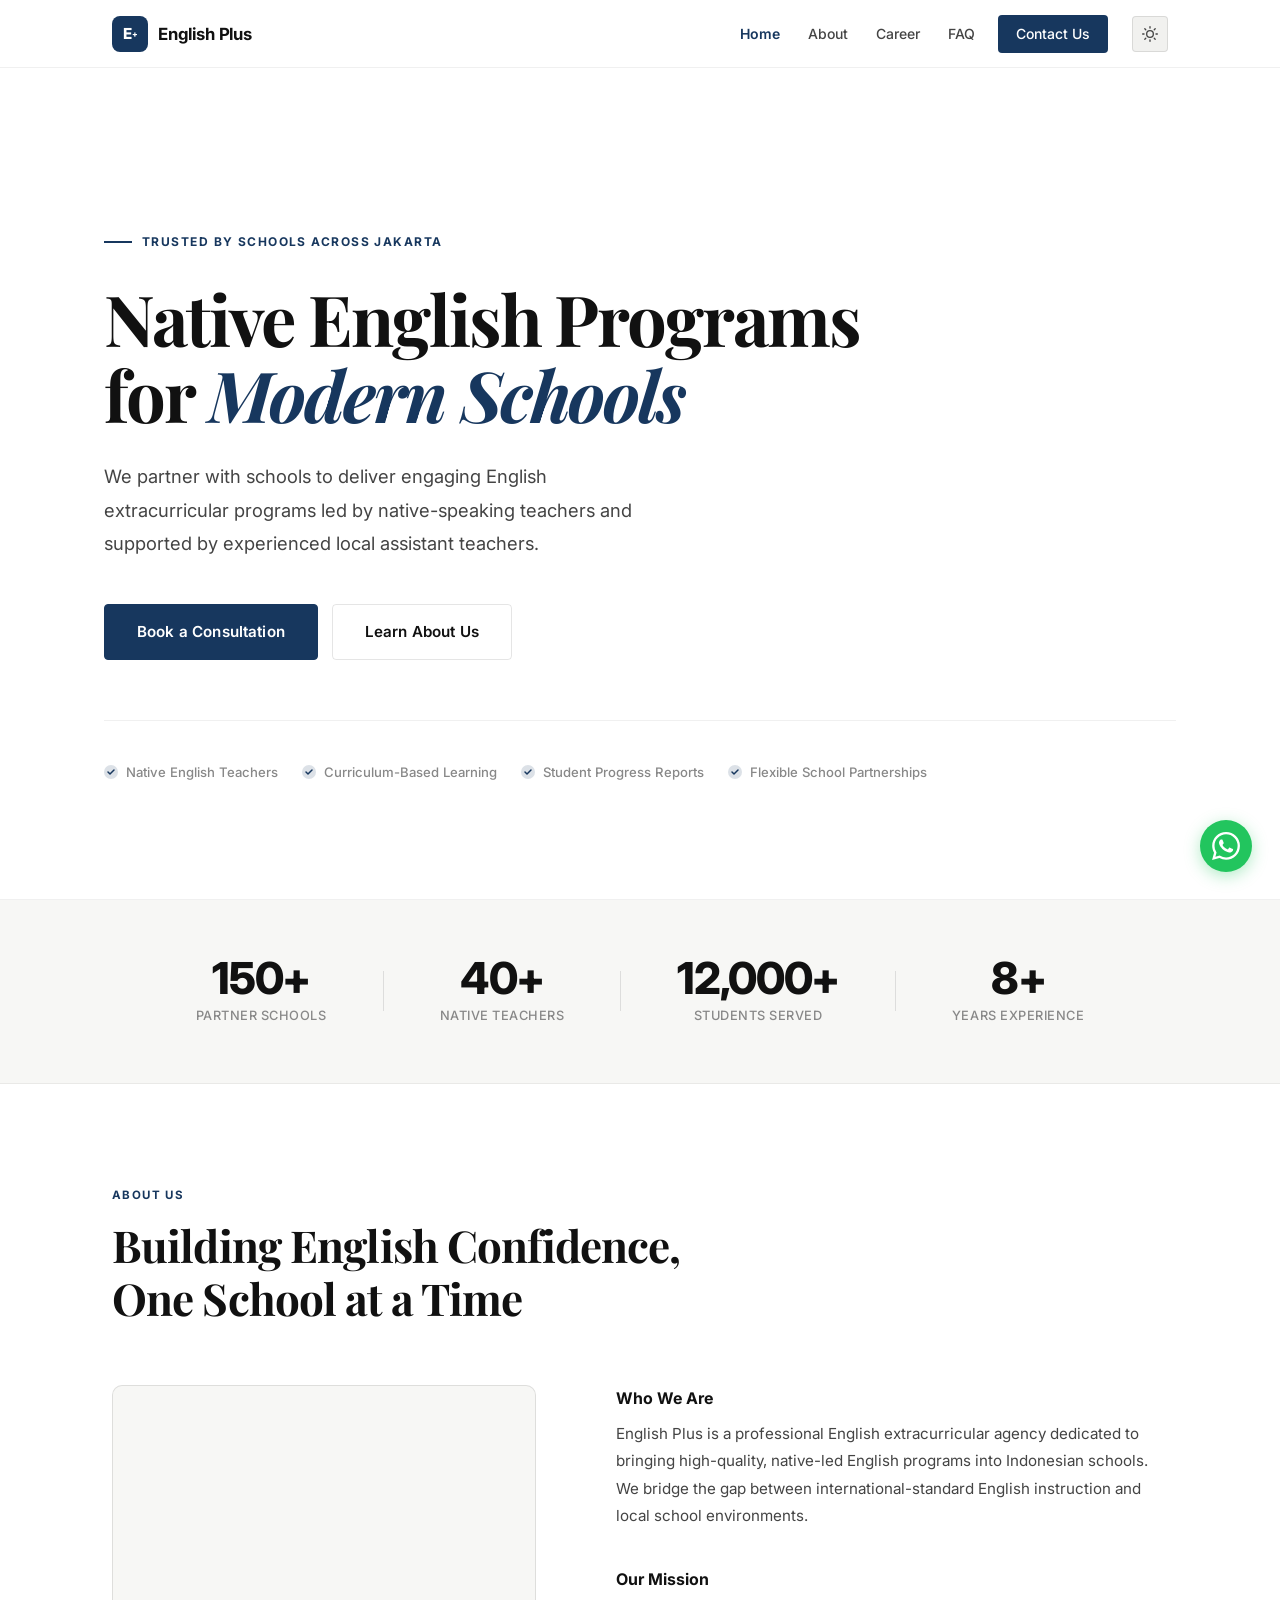
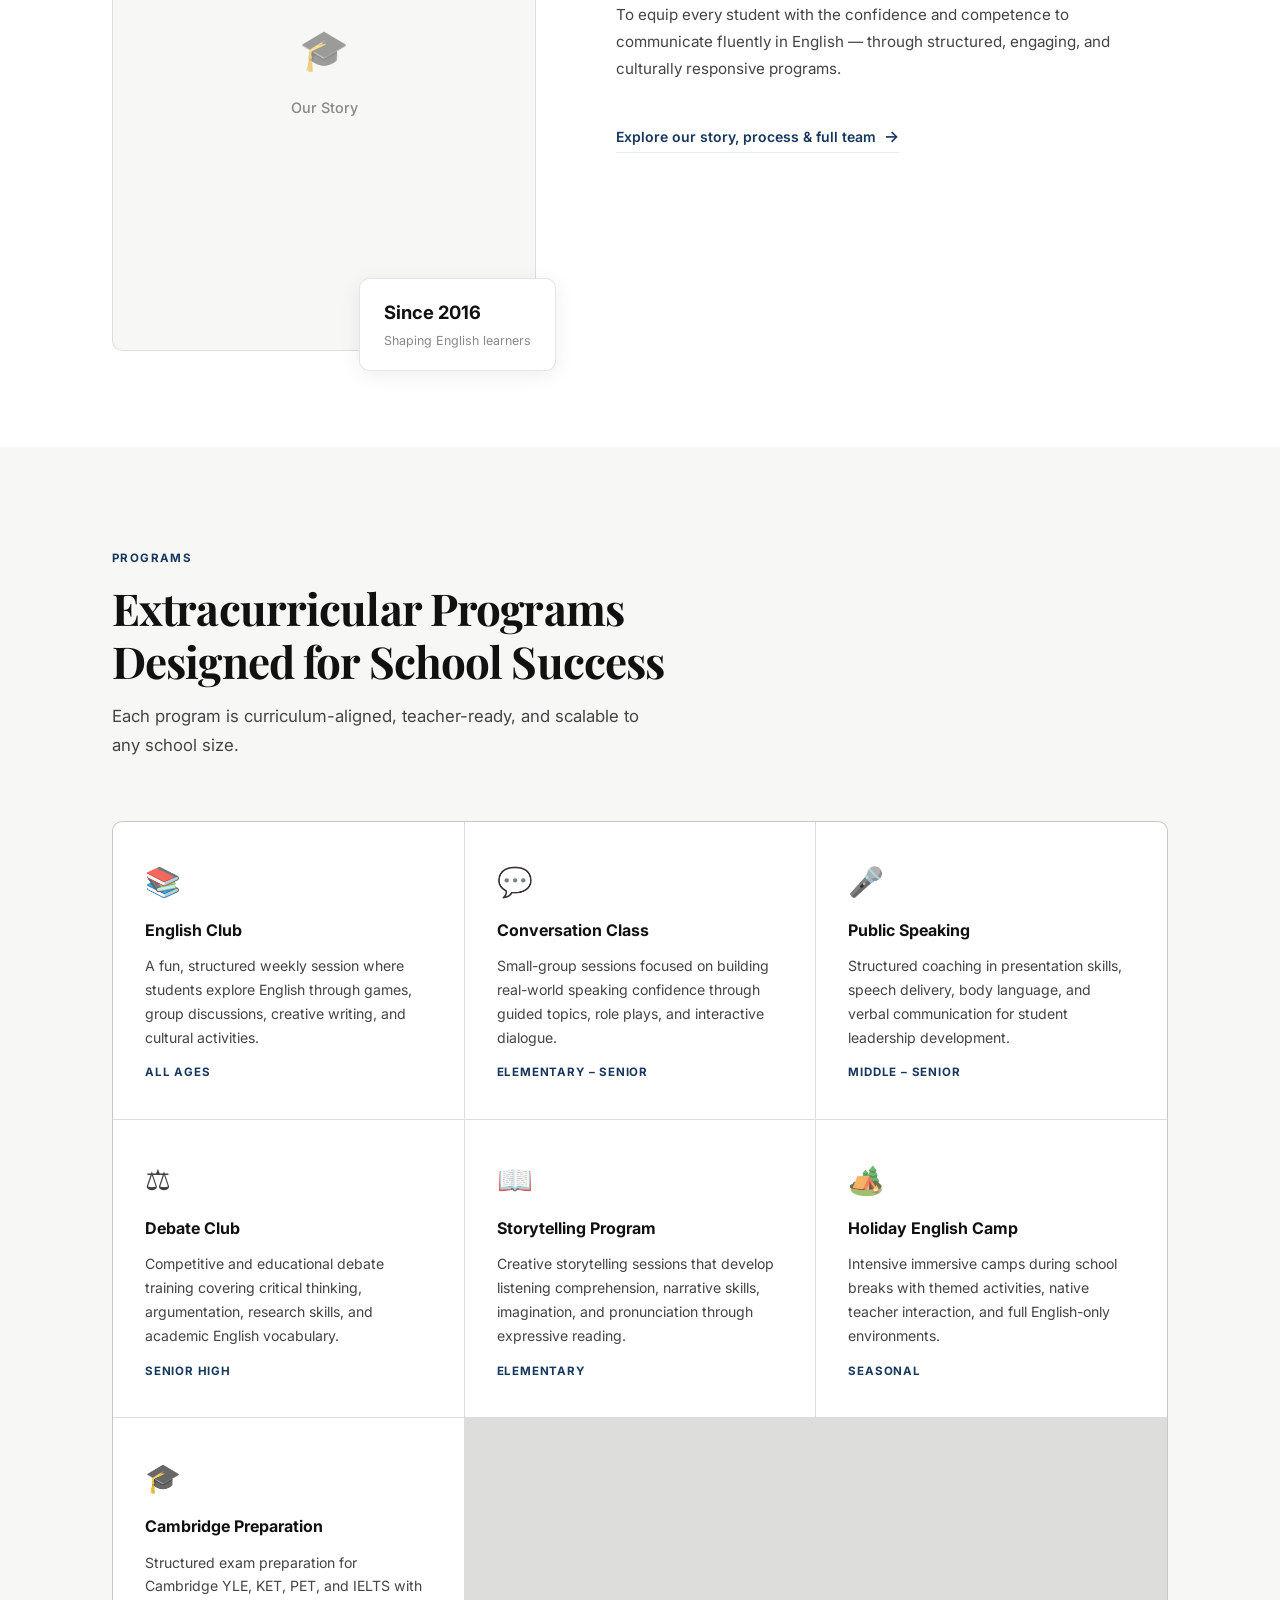
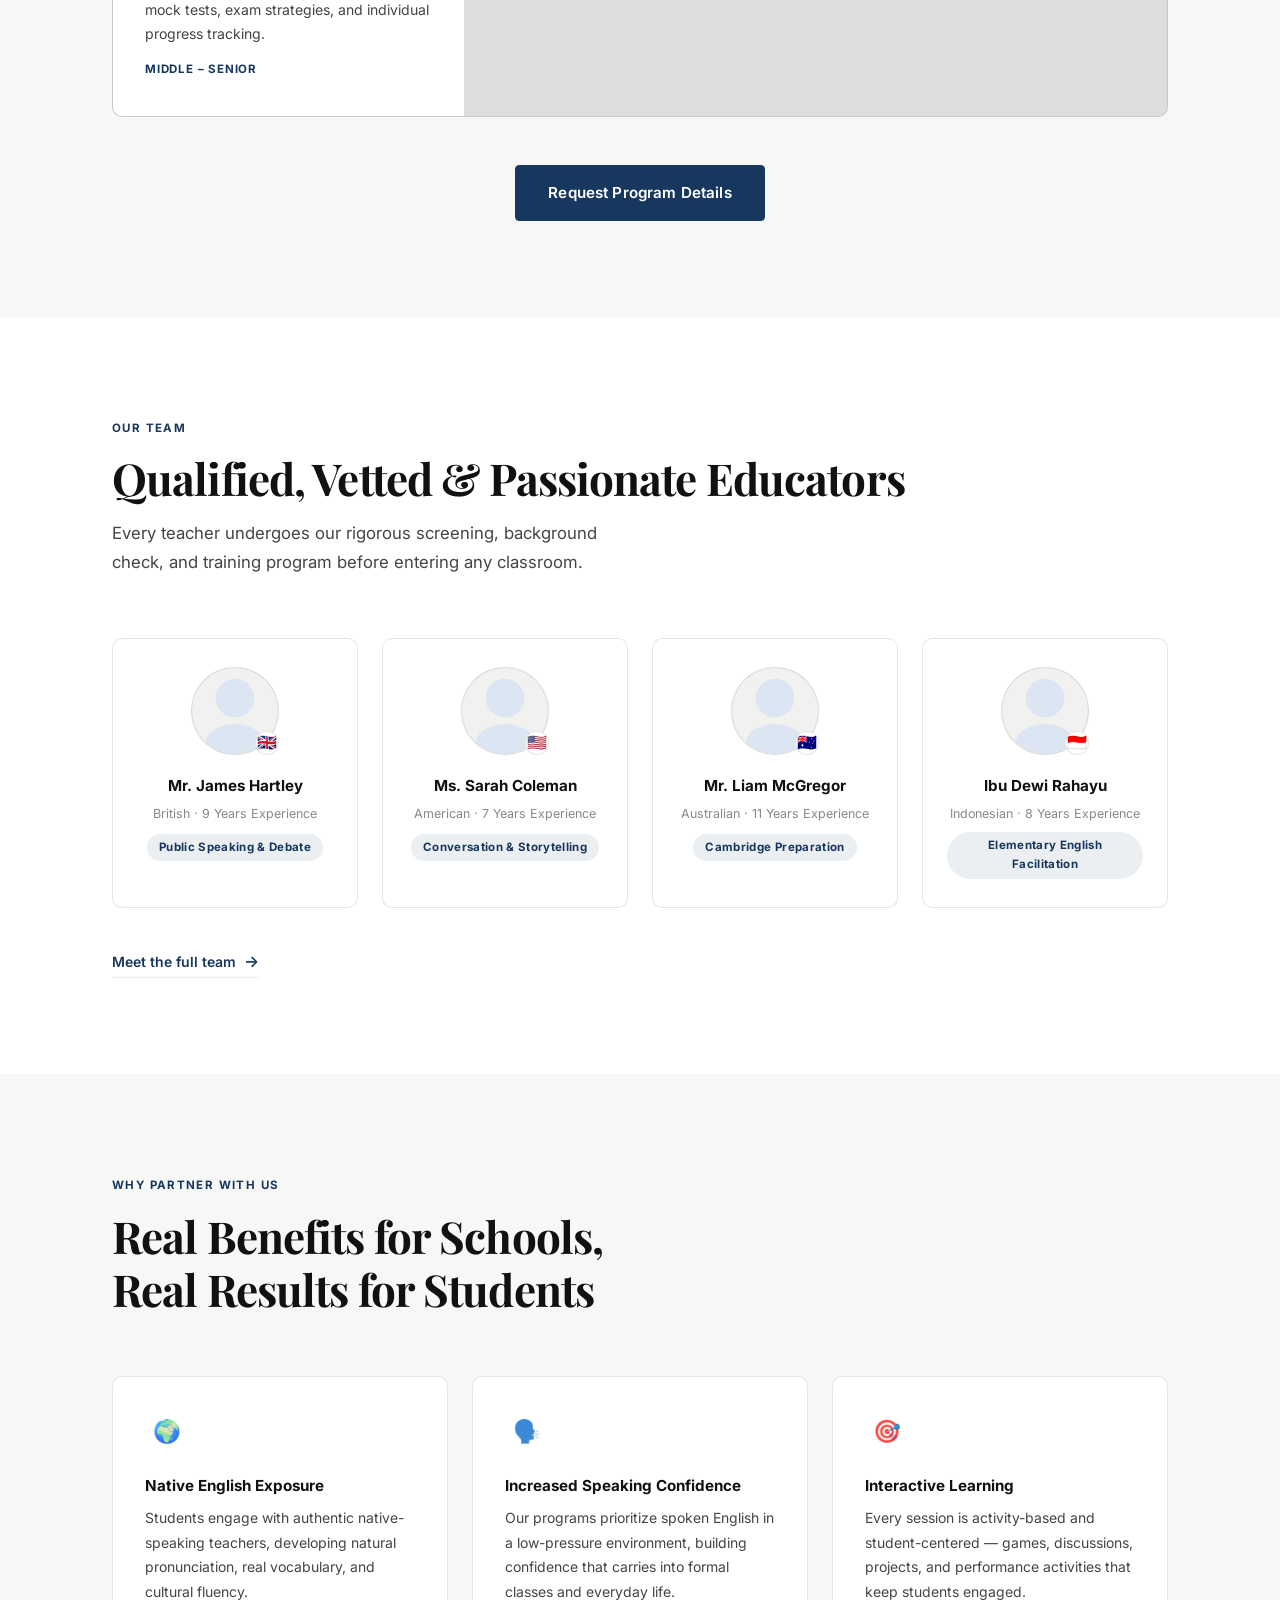
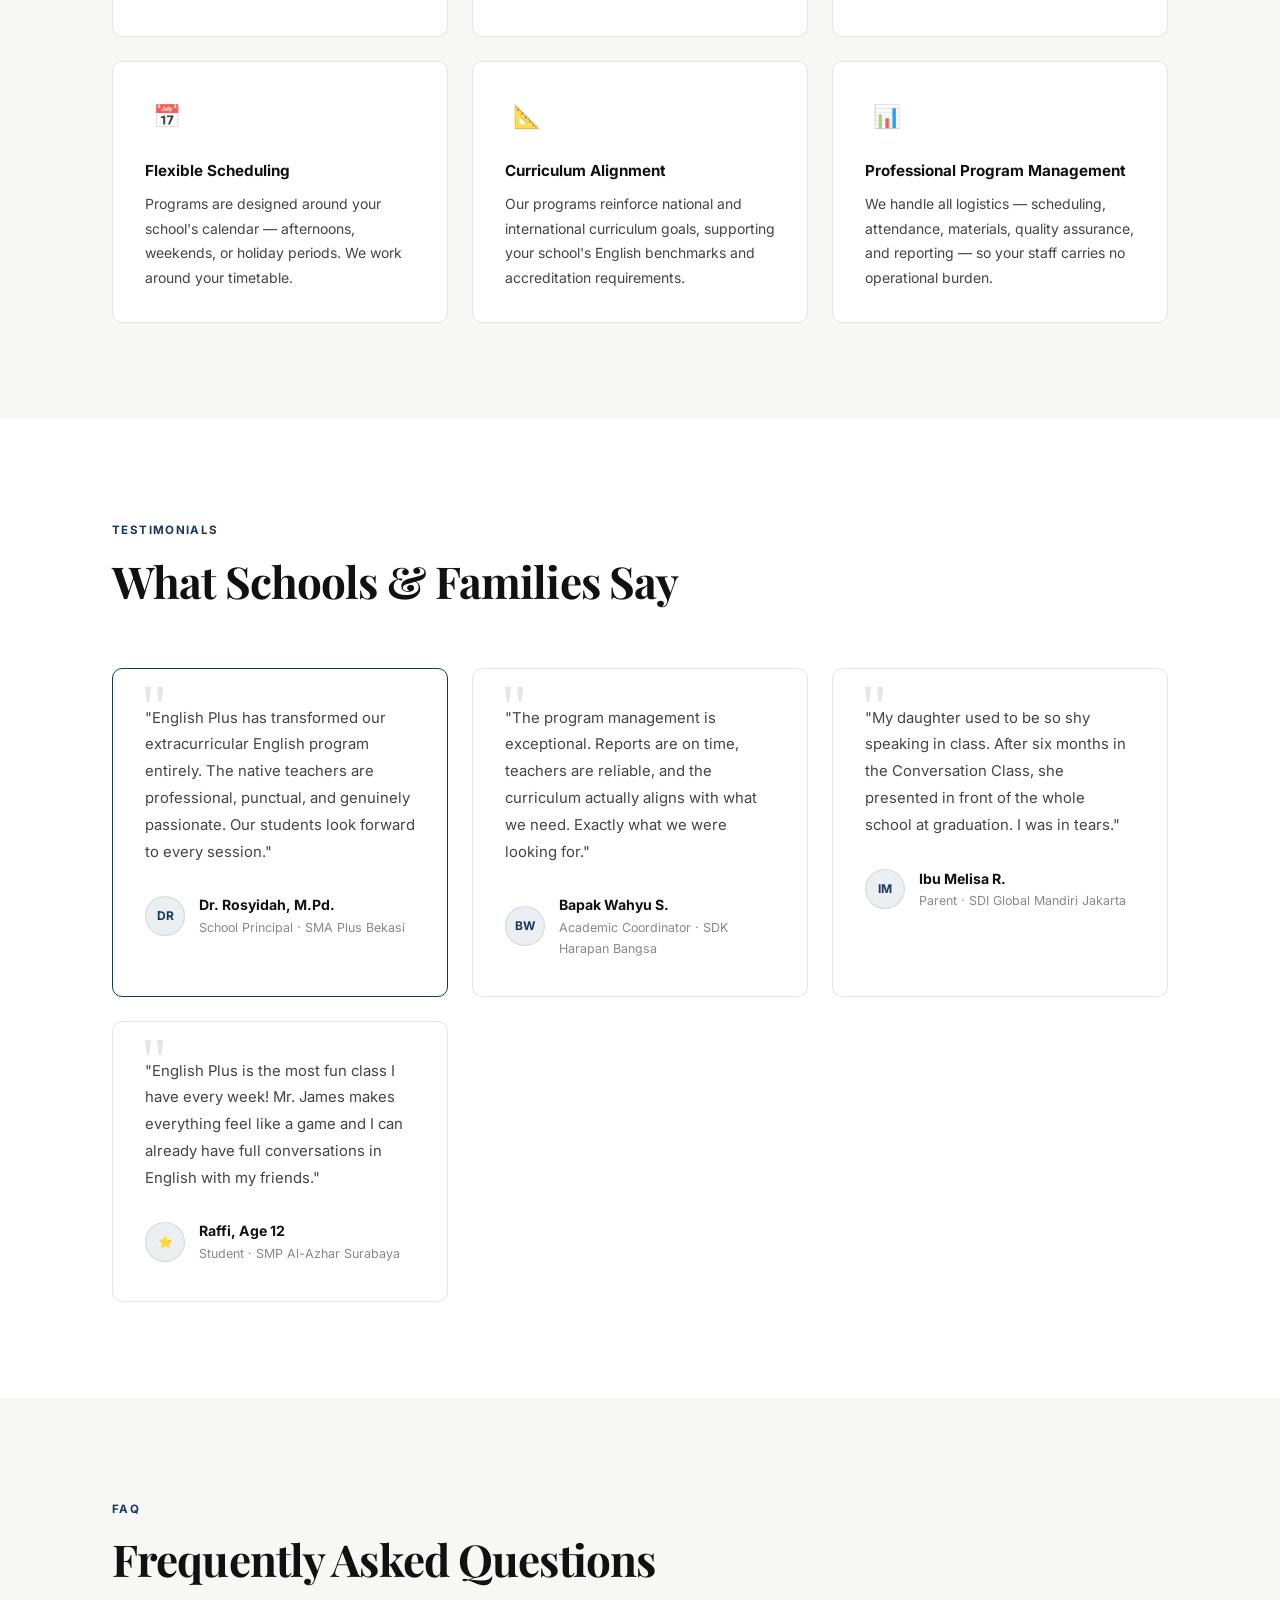
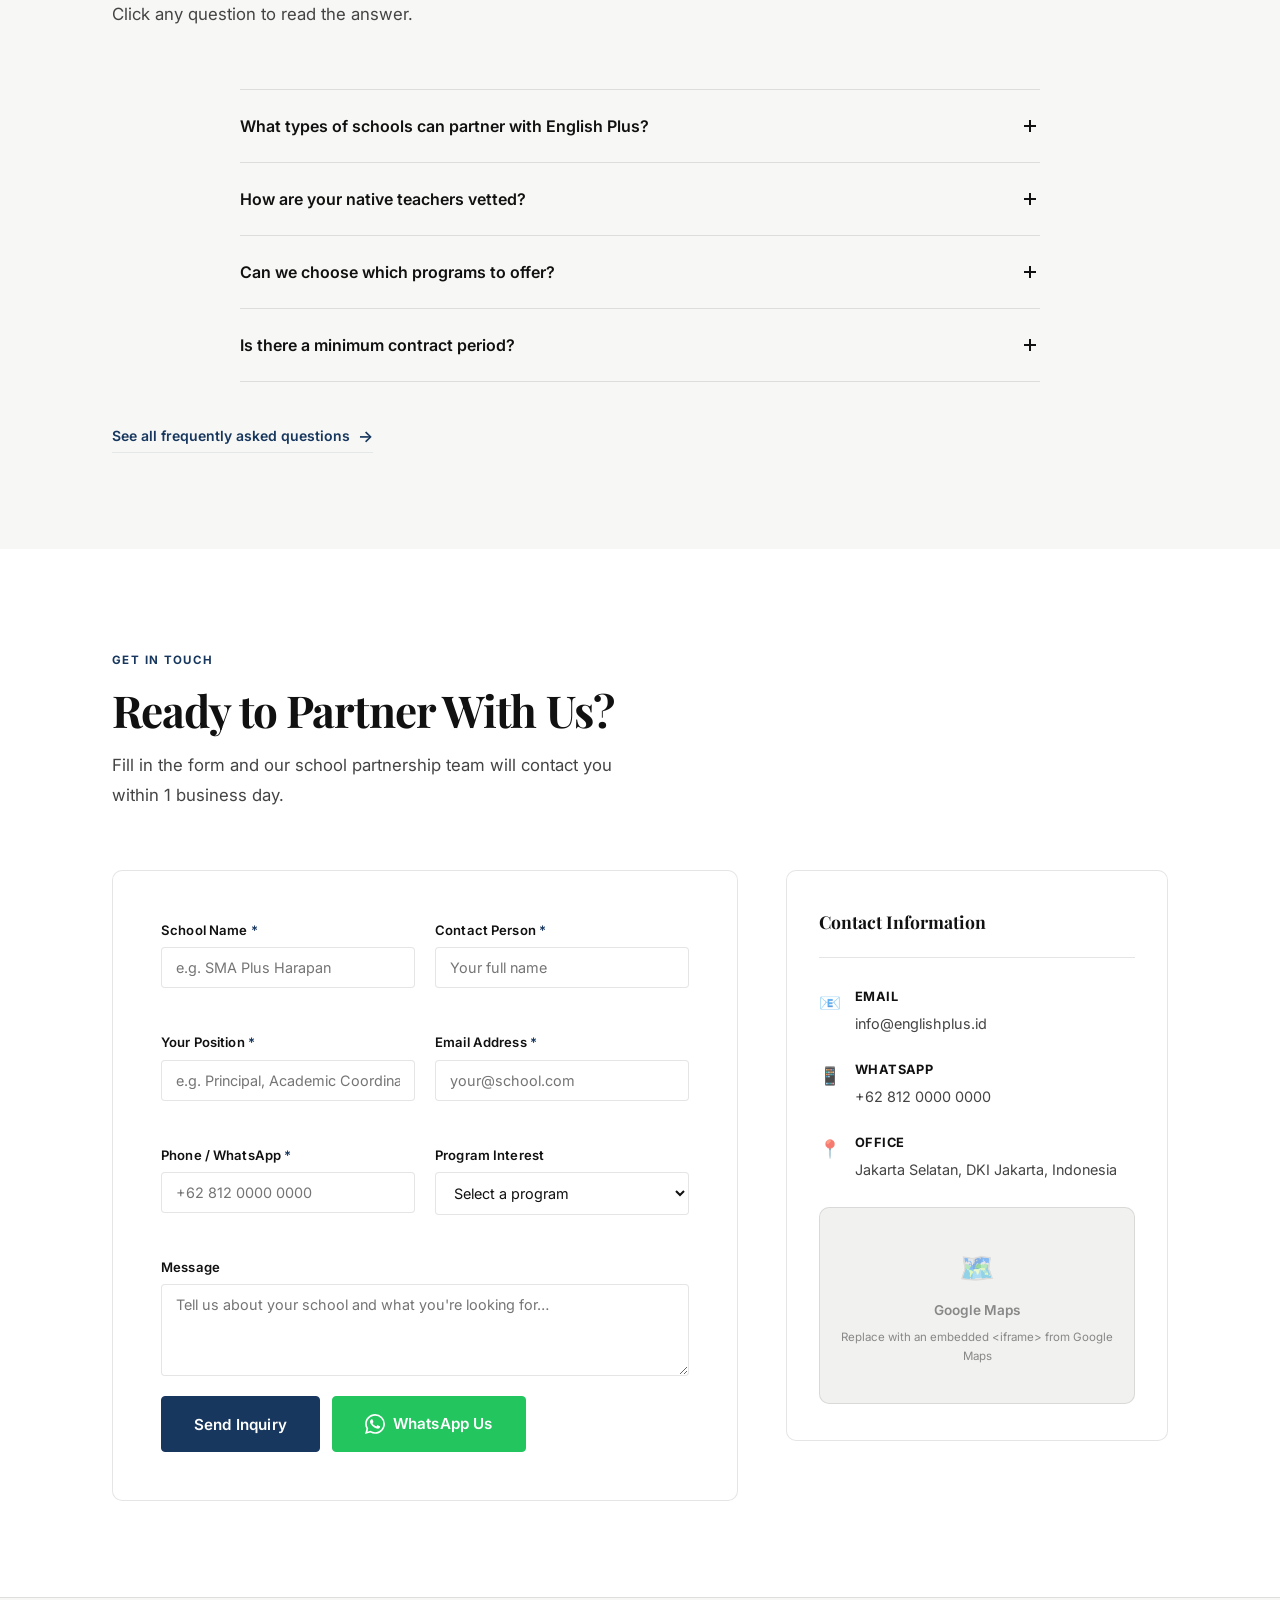
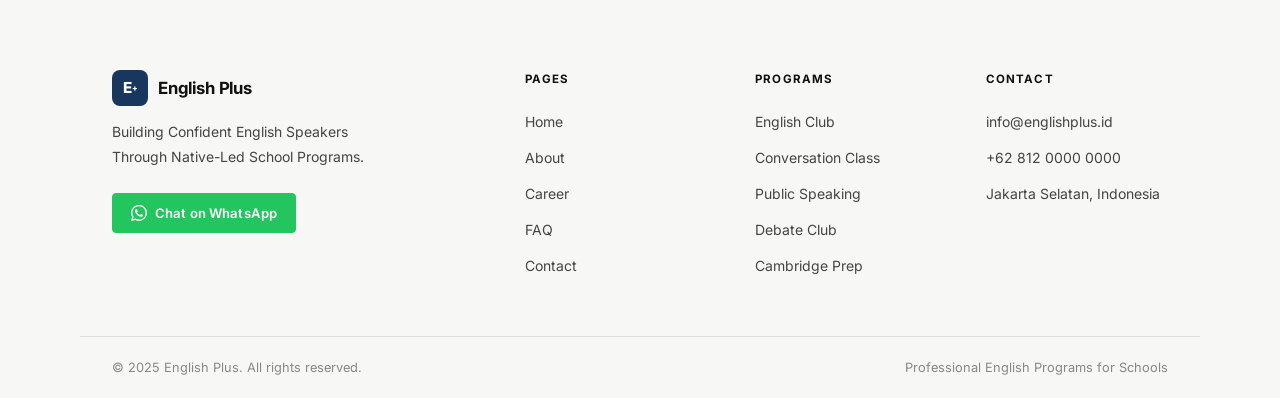
==== commit 6f3e2d96: "update website" ====
--- a/index.html
+++ b/index.html
@@ -41,7 +41,7 @@
       <!-- HERO -->
       <section class="hero" id="home">
         <div class="container hero__content">
-          <div class="hero__eyebrow reveal">Trusted by Schools Across Indonesia</div>
+          <div class="hero__eyebrow reveal">Trusted by Schools Across Jakarta</div>
           <h1 class="hero__headline reveal">Native English Programs<br>for <em>Modern Schools</em></h1>
           <p class="hero__sub reveal">We partner with schools to deliver engaging English extracurricular programs led by native-speaking teachers and supported by experienced local assistant teachers.</p>
           <div class="hero__ctas reveal">
@@ -351,44 +351,53 @@
             <h2>Frequently Asked Questions</h2>
             <p>Click any question to read the answer.</p>
           </div>
+
           <div class="faq__list reveal">
             <div class="faq-item">
               <button class="faq-question" aria-expanded="false">
                 <span>What types of schools can partner with English Plus?</span>
                 <div class="faq-icon" aria-hidden="true"></div>
               </button>
+
               <div class="faq-answer" role="region">
                 <p>We work with private schools, international schools, national-plus schools, and Islamic schools across Indonesia. Our programs are adaptable to any school structure and student demographic, from SD through SMA.</p>
               </div>
             </div>
+
             <div class="faq-item">
               <button class="faq-question" aria-expanded="false">
                 <span>How are your native teachers vetted?</span>
                 <div class="faq-icon" aria-hidden="true"></div>
               </button>
+
               <div class="faq-answer" role="region">
                 <p>Every native teacher undergoes a multi-stage process including application review, demo teaching evaluation, background checks, visa and permit verification, and a comprehensive onboarding training. We also conduct ongoing classroom observations.</p>
               </div>
             </div>
+
             <div class="faq-item">
               <button class="faq-question" aria-expanded="false">
                 <span>Can we choose which programs to offer?</span>
                 <div class="faq-icon" aria-hidden="true"></div>
               </button>
+
               <div class="faq-answer" role="region">
                 <p>Absolutely. During the consultation phase, we work with your team to select and customize the programs that best fit your school's vision, student age groups, and available time slots. There's no one-size-fits-all package.</p>
               </div>
             </div>
+
             <div class="faq-item">
               <button class="faq-question" aria-expanded="false">
                 <span>Is there a minimum contract period?</span>
                 <div class="faq-icon" aria-hidden="true"></div>
               </button>
+
               <div class="faq-answer" role="region">
                 <p>Our standard partnership is one academic semester, which allows students enough time to see meaningful progress. We also offer full-year and multi-year partnership arrangements with enhanced reporting and program development benefits.</p>
               </div>
             </div>
           </div>
+          
           <div class="section-more reveal">
             <a href="faq.html" class="section-link">See all frequently asked questions <span aria-hidden="true">→</span></a>
           </div>
@@ -532,6 +541,7 @@
             <li><a href="mailto:info@englishplus.id">info@englishplus.id</a></li>
             <li><a href="https://wa.me/6281200000000">+62 812 0000 0000</a></li>
             <li><span>Jakarta Selatan, Indonesia</span></li>
+            <br>
           </ul>
         </div>
       </div>
--- a/style.css
+++ b/style.css
@@ -365,11 +365,15 @@
   align-items: center;
   background: var(--bg);
   border-bottom: 1px solid var(--line-soft);
-}
+  padding: 7rem 0 4rem;
+}
+
 .hero__content {
-  padding: 80px 0 96px;
-  max-width: 760px;
-}
+    width: min(100%, 1200px);
+    margin: 0 auto;
+    padding: 0 1.5rem;
+}
+
 .hero__eyebrow {
   font-size: .75rem;
   font-weight: 700;
@@ -381,6 +385,7 @@
   align-items: center;
   gap: 10px;
 }
+
 .hero__eyebrow::before {
   content: '';
   display: block;
@@ -397,6 +402,7 @@
   letter-spacing: -.03em;
   margin-bottom: 28px;
 }
+
 .hero__headline em { font-style: italic; color: var(--brand); }
 .hero__sub {
   font-size: clamp(1rem, 1.8vw, 1.15rem);
@@ -428,6 +434,33 @@
 }
 .trust-item svg { color: var(--brand); flex-shrink: 0; }
 
+@media (max-width: 768px) {
+  .hero {
+      padding-top: 7rem;
+      padding-bottom: 4rem;
+  }
+
+    .hero .container {
+        padding-left: 24px;
+        padding-right: 24px;
+    }
+
+    .hero-content {
+        padding-left: 0;
+        padding-right: 0;
+    }
+
+  .hero-title {
+      line-height: 1.05;
+      margin-bottom: 1.25rem;
+  }
+
+  .hero-description {
+      max-width: 600px;
+      margin-bottom: 2rem;
+  }
+}
+
 /* --- STATS STRIP ------------------------------------------ */
 .stats-strip {
   background: var(--bg-subtle);
@@ -470,6 +503,7 @@
   gap: 80px;
   align-items: start;
 }
+
 .about__visual { position: sticky; top: calc(var(--nav-h) + 24px); }
 .about-img-card { position: relative; }
 .about-img-placeholder {
@@ -486,6 +520,7 @@
   font-size: .9rem;
   font-weight: 500;
 }
+
 .img-icon { font-size: 2.5rem; opacity: .5; }
 .about-accent-card {
   position: absolute;
@@ -500,6 +535,7 @@
   flex-direction: column;
   gap: 2px;
 }
+
 .about-accent-card strong { font-size: 1.15rem; font-weight: 700; color: var(--text); }
 .about-accent-card span { font-size: .78rem; color: var(--text-3); }
 
@@ -517,6 +553,7 @@
   border-radius: var(--radius);
   background: var(--bg-card);
 }
+
 .pillar-icon { font-size: 1.4rem; flex-shrink: 0; margin-top: 1px; opacity: .8; }
 .pillar h4 { font-size: .92rem; font-weight: 700; color: var(--text); margin-bottom: 4px; }
 .pillar p { font-size: .86rem; color: var(--text-2); line-height: 1.65; }
@@ -532,6 +569,7 @@
   overflow: hidden;
   margin-bottom: 48px;
 }
+
 .program-card {
   background: var(--bg-card);
   padding: 36px 32px;
@@ -540,6 +578,7 @@
   gap: 10px;
   transition: background var(--t);
 }
+
 .program-card:hover { background: var(--bg-subtle); }
 .program-card__icon { font-size: 1.8rem; opacity: .8; }
 .program-card h3 { font-size: 1rem; font-weight: 700; color: var(--text); }
@@ -552,6 +591,7 @@
   color: var(--brand);
   margin-top: 4px;
 }
+
 .programs__cta { text-align: center; }
 
 /* --- TEACHERS --------------------------------------------- */
@@ -565,6 +605,7 @@
   align-self: flex-start;
   width: fit-content;
 }
+
 .tab-btn {
   padding: 10px 28px;
   font-size: .875rem;
@@ -575,6 +616,7 @@
   border-radius: 0;
   transition: all var(--t);
 }
+
 .tab-btn + .tab-btn { border-left: 1px solid var(--line); }
 .tab-btn.active, .tab-btn:hover {
   background: var(--brand);
@@ -586,6 +628,7 @@
   grid-template-columns: repeat(auto-fill, minmax(220px, 1fr));
   gap: 24px;
 }
+
 .teacher-card {
   background: var(--bg-card);
   border-radius: var(--radius);
@@ -594,6 +637,7 @@
   text-align: center;
   transition: transform var(--t), box-shadow var(--t);
 }
+
 .teacher-card:hover { transform: translateY(-3px); box-shadow: var(--shadow); }
 .teacher-photo { position: relative; width: 88px; height: 88px; margin: 0 auto 18px; }
 .teacher-photo-placeholder {
@@ -603,6 +647,7 @@
   background: var(--bg-inset);
   border: 1.5px solid var(--line);
 }
+
 .teacher-photo-placeholder svg { width: 100%; height: 100%; }
 .teacher-flag {
   position: absolute; bottom: 0; right: 0;
@@ -613,6 +658,7 @@
   display: flex; align-items: center; justify-content: center;
   border: 1px solid var(--line);
 }
+
 .teacher-info h4 { font-size: .95rem; font-weight: 700; color: var(--text); margin-bottom: 4px; }
 .teacher-nationality { display: block; font-size: .78rem; color: var(--text-3); margin-bottom: 8px; }
 .teacher-spec {
@@ -787,63 +833,102 @@
 .testimonial-author strong { display: block; font-size: .88rem; font-weight: 700; color: var(--text); }
 .testimonial-author span  { display: block; font-size: .78rem; color: var(--text-3); }
 
-/* --- FAQ -------------------------------------------------- */
-.faq__list { max-width: 700px; margin: 0 auto; }
+/* FAQ SECTION */
+
+.faq__list {
+    max-width: 800px;
+    margin: 0 auto;
+}
+
 .faq-item {
-  border-bottom: 1px solid var(--line);
-}
-.faq-item:first-child { border-top: 1px solid var(--line); }
+    border-bottom: 1px solid var(--line);
+}
+
+.faq-item:first-child {
+    border-top: 1px solid var(--line);
+}
+
 .faq-question {
-  width: 100%;
-  display: flex;
-  align-items: center;
-  justify-content: space-between;
-  gap: 16px;
-  padding: 22px 0;
-  text-align: left;
-  background: none;
-  border: none;
-  cursor: pointer;
-}
-.faq-question span {
-  font-size: .95rem;
-  font-weight: 600;
-  color: var(--text);
-  line-height: 1.45;
-}
+    width: 100%;
+    padding: 24px 0;
+
+    display: flex;
+    justify-content: space-between;
+    align-items: center;
+
+    background: none;
+    border: none;
+    cursor: pointer;
+    text-align: left;
+}
+
+.faq-question span:first-child {
+    font-size: 1rem;
+    font-weight: 600;
+    line-height: 1.5;
+    color: var(--text);
+}
+
+/* ICON */
+
 .faq-icon {
-  width: 22px; height: 22px;
-  flex-shrink: 0;
-  position: relative;
-  transition: transform var(--t);
-}
-.faq-icon::before, .faq-icon::after {
-  content: '';
-  position: absolute;
-  background: var(--text-2);
-  border-radius: 2px;
-  top: 50%; left: 50%;
-  transform: translate(-50%, -50%);
-  transition: all var(--t);
-}
-.faq-icon::before { width: 10px; height: 1.5px; }
-.faq-icon::after  { width: 1.5px; height: 10px; }
-.faq-question[aria-expanded="true"] .faq-icon::after { opacity: 0; transform: translate(-50%, -50%) rotate(90deg); }
-.faq-question[aria-expanded="true"] .faq-icon::before { background: var(--brand); }
+    width: 20px;
+    height: 20px;
+    position: relative;
+    flex-shrink: 0;
+}
+
+.faq-icon::before,
+.faq-icon::after {
+    content: "";
+    position: absolute;
+    background: var(--text);
+    top: 50%;
+    left: 50%;
+    transform: translate(-50%, -50%);
+    transition: all .3s ease;
+}
+
+.faq-icon::before {
+    width: 12px;
+    height: 2px;
+}
+
+.faq-icon::after {
+    width: 2px;
+    height: 12px;
+}
+
+/* OPEN STATE */
+
+.faq-question[aria-expanded="true"] .faq-icon::after {
+    opacity: 0;
+}
+
+/* ANSWER */
 
 .faq-answer {
-  display: grid;
-  grid-template-rows: 0fr;
-  transition: grid-template-rows 0.32s ease;
-}
-.faq-answer.open { grid-template-rows: 1fr; }
-.faq-answer > p { overflow: hidden; }
+    max-height: 0;
+    opacity: 0;
+    overflow: hidden;
+
+    transition:
+        max-height .35s ease,
+        opacity .25s ease;
+}
+
+.faq-item.active .faq-answer {
+    max-height: 400px;
+    opacity: 1;
+}
+
 .faq-answer p {
-  padding: 0 0 20px;
-  color: var(--text-2);
-  font-size: .9rem;
-  line-height: 1.8;
-  overflow: hidden;
+    margin: 0;
+    padding: 0 0 24px;
+
+    color: var(--text-2);
+    line-height: 1.8;
+    font-size: .95rem;
 }
 
 /* --- CAREERS ---------------------------------------------- */
